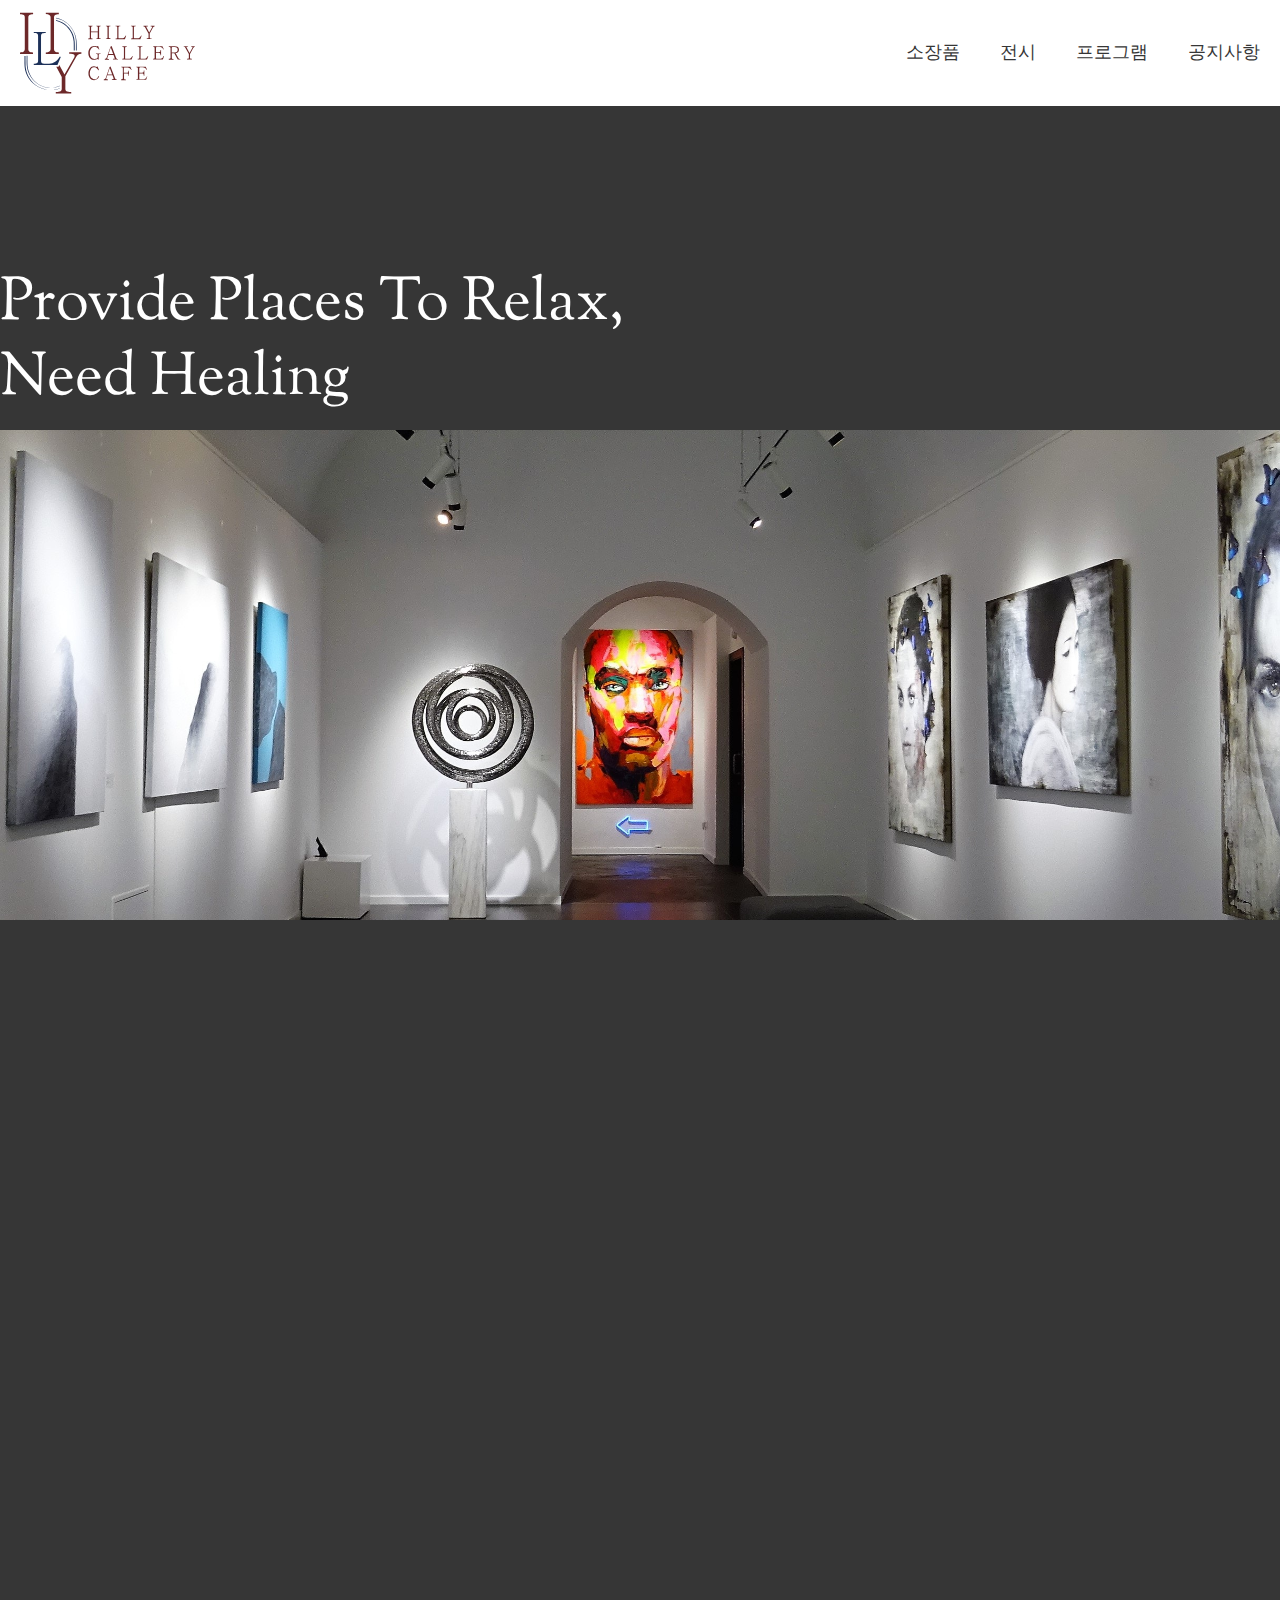
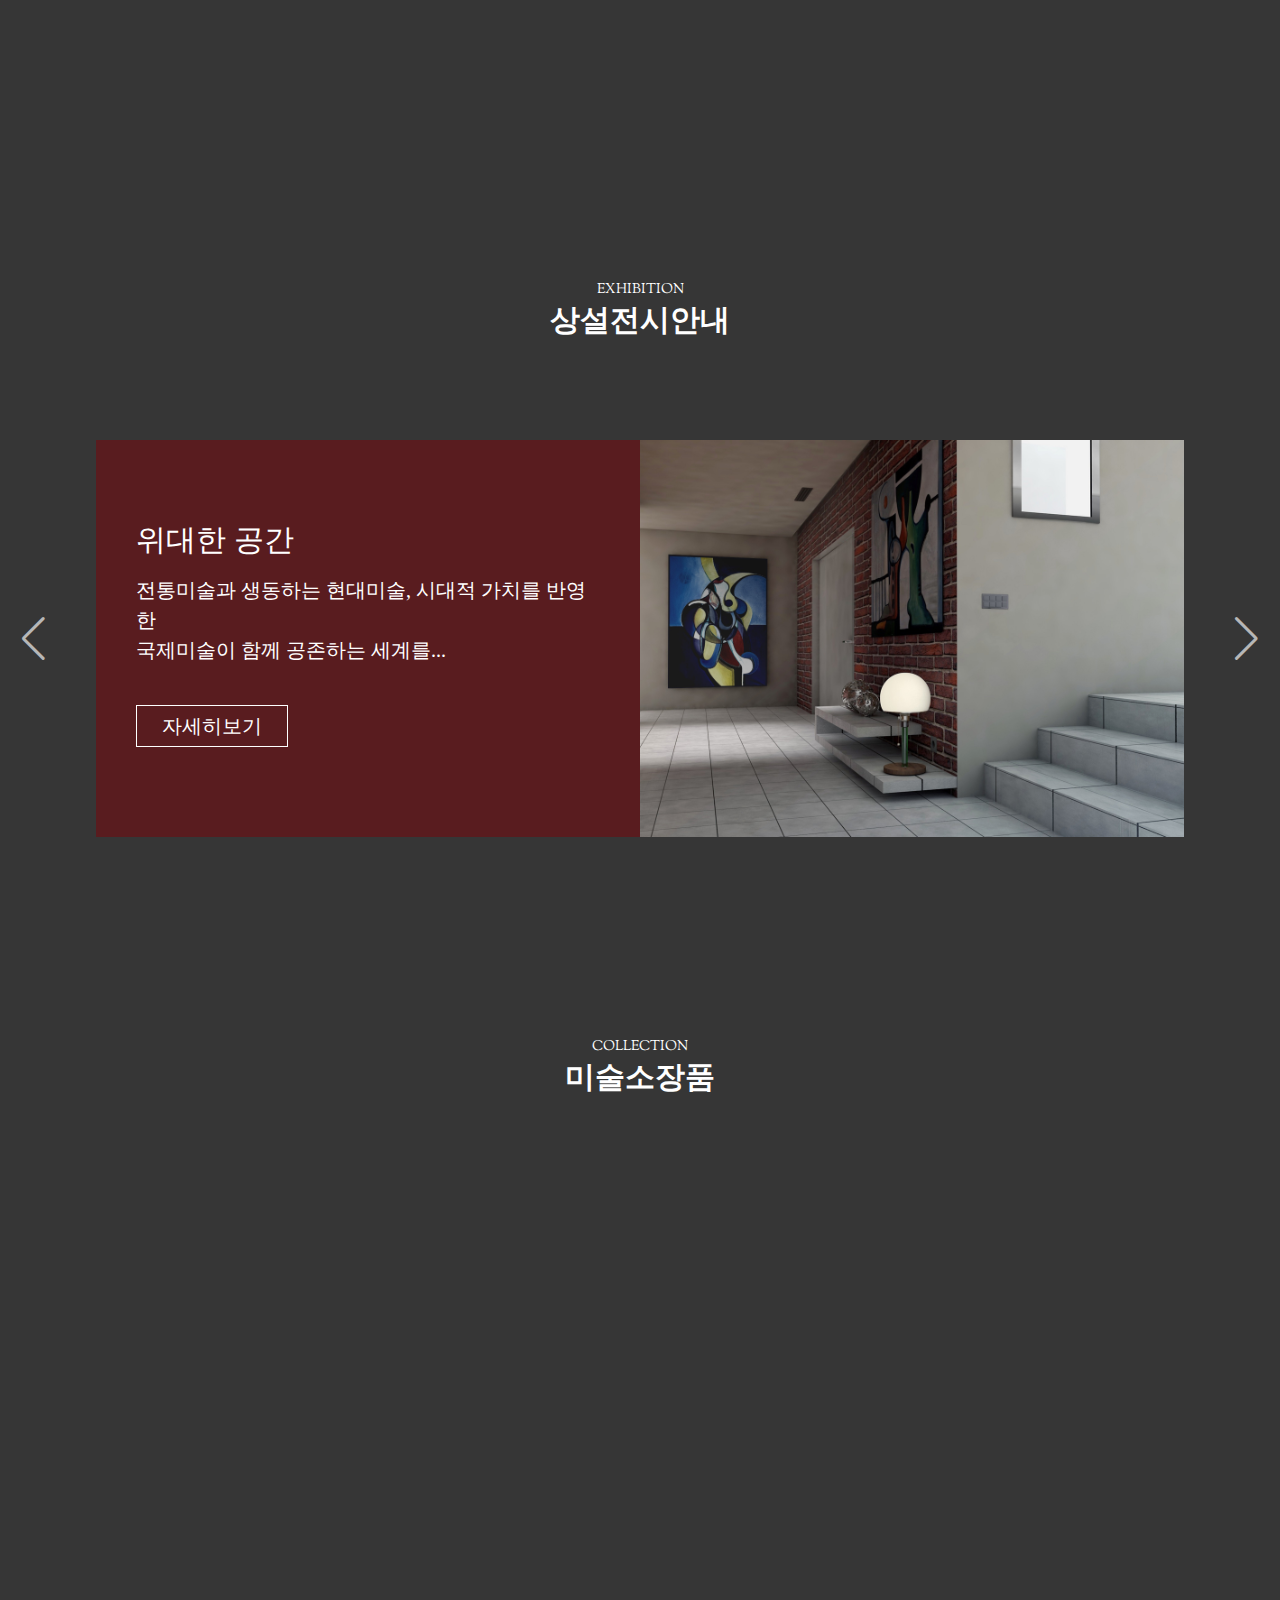
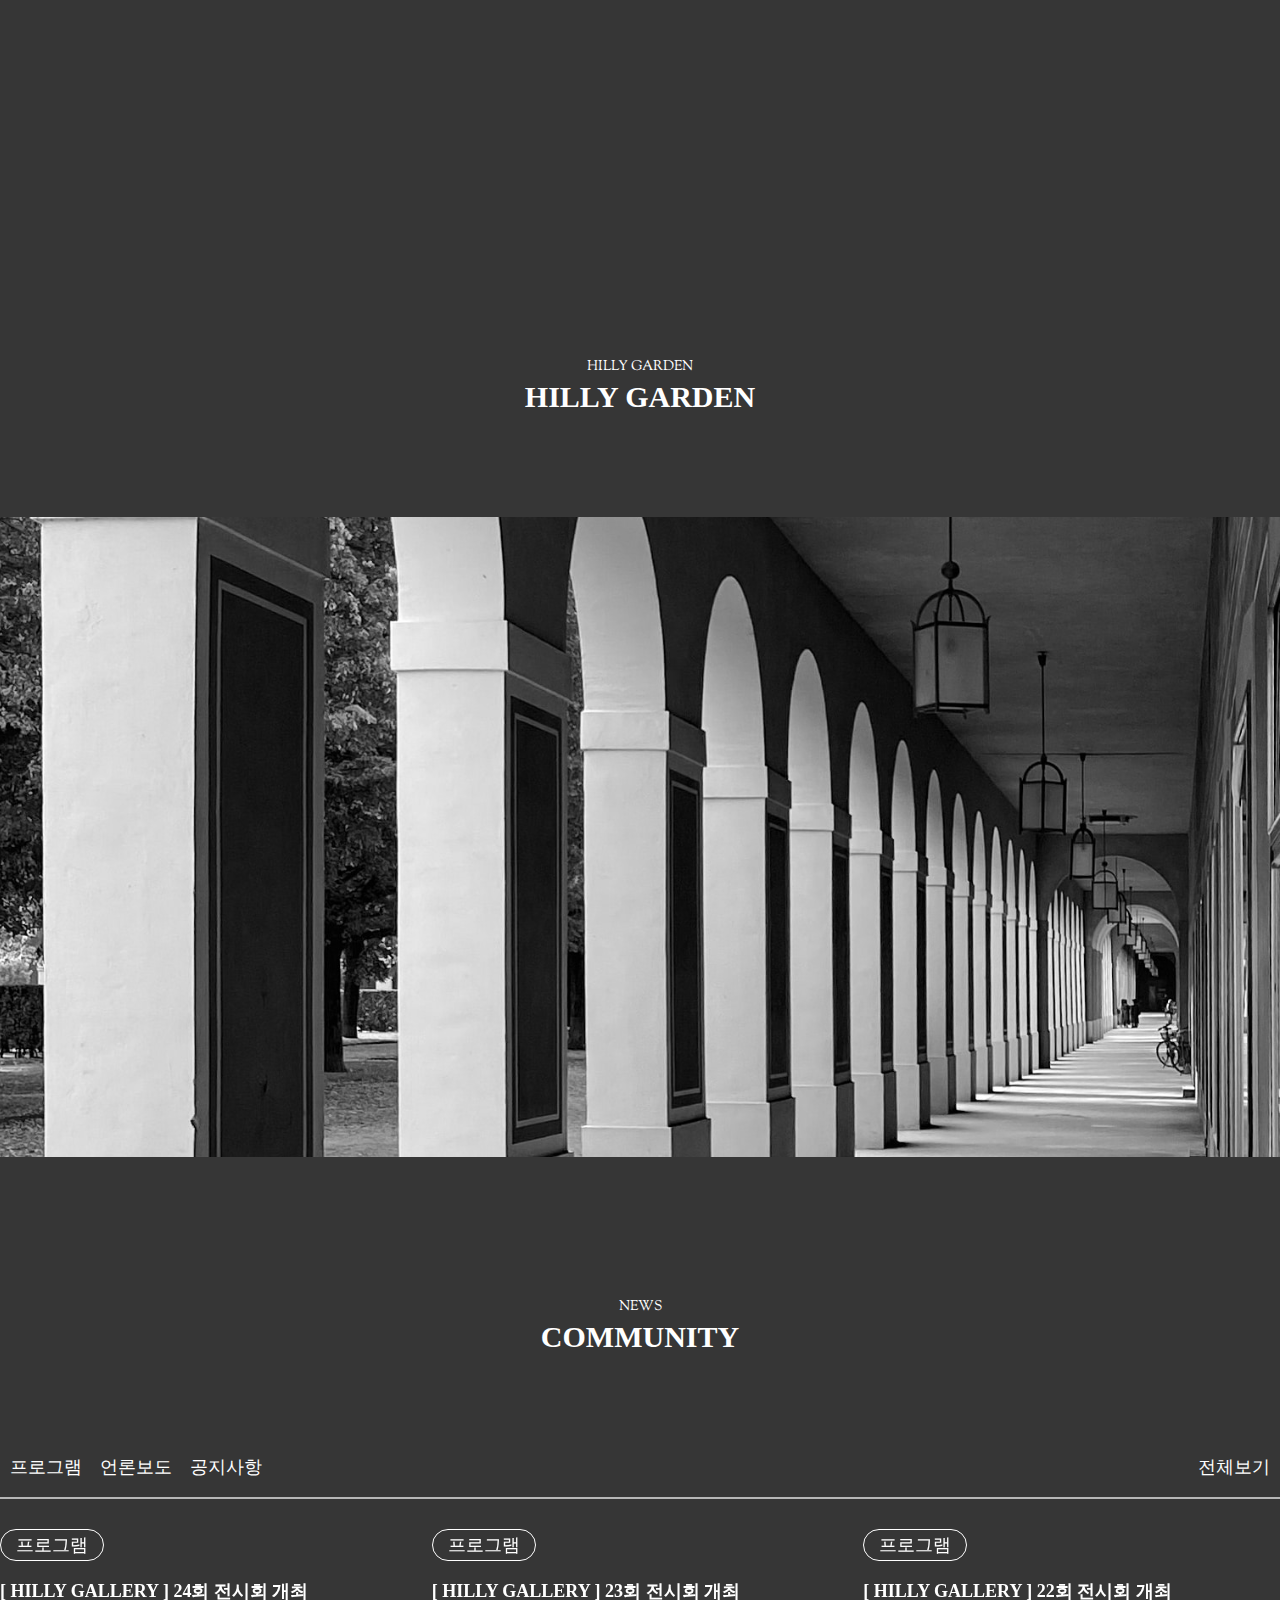
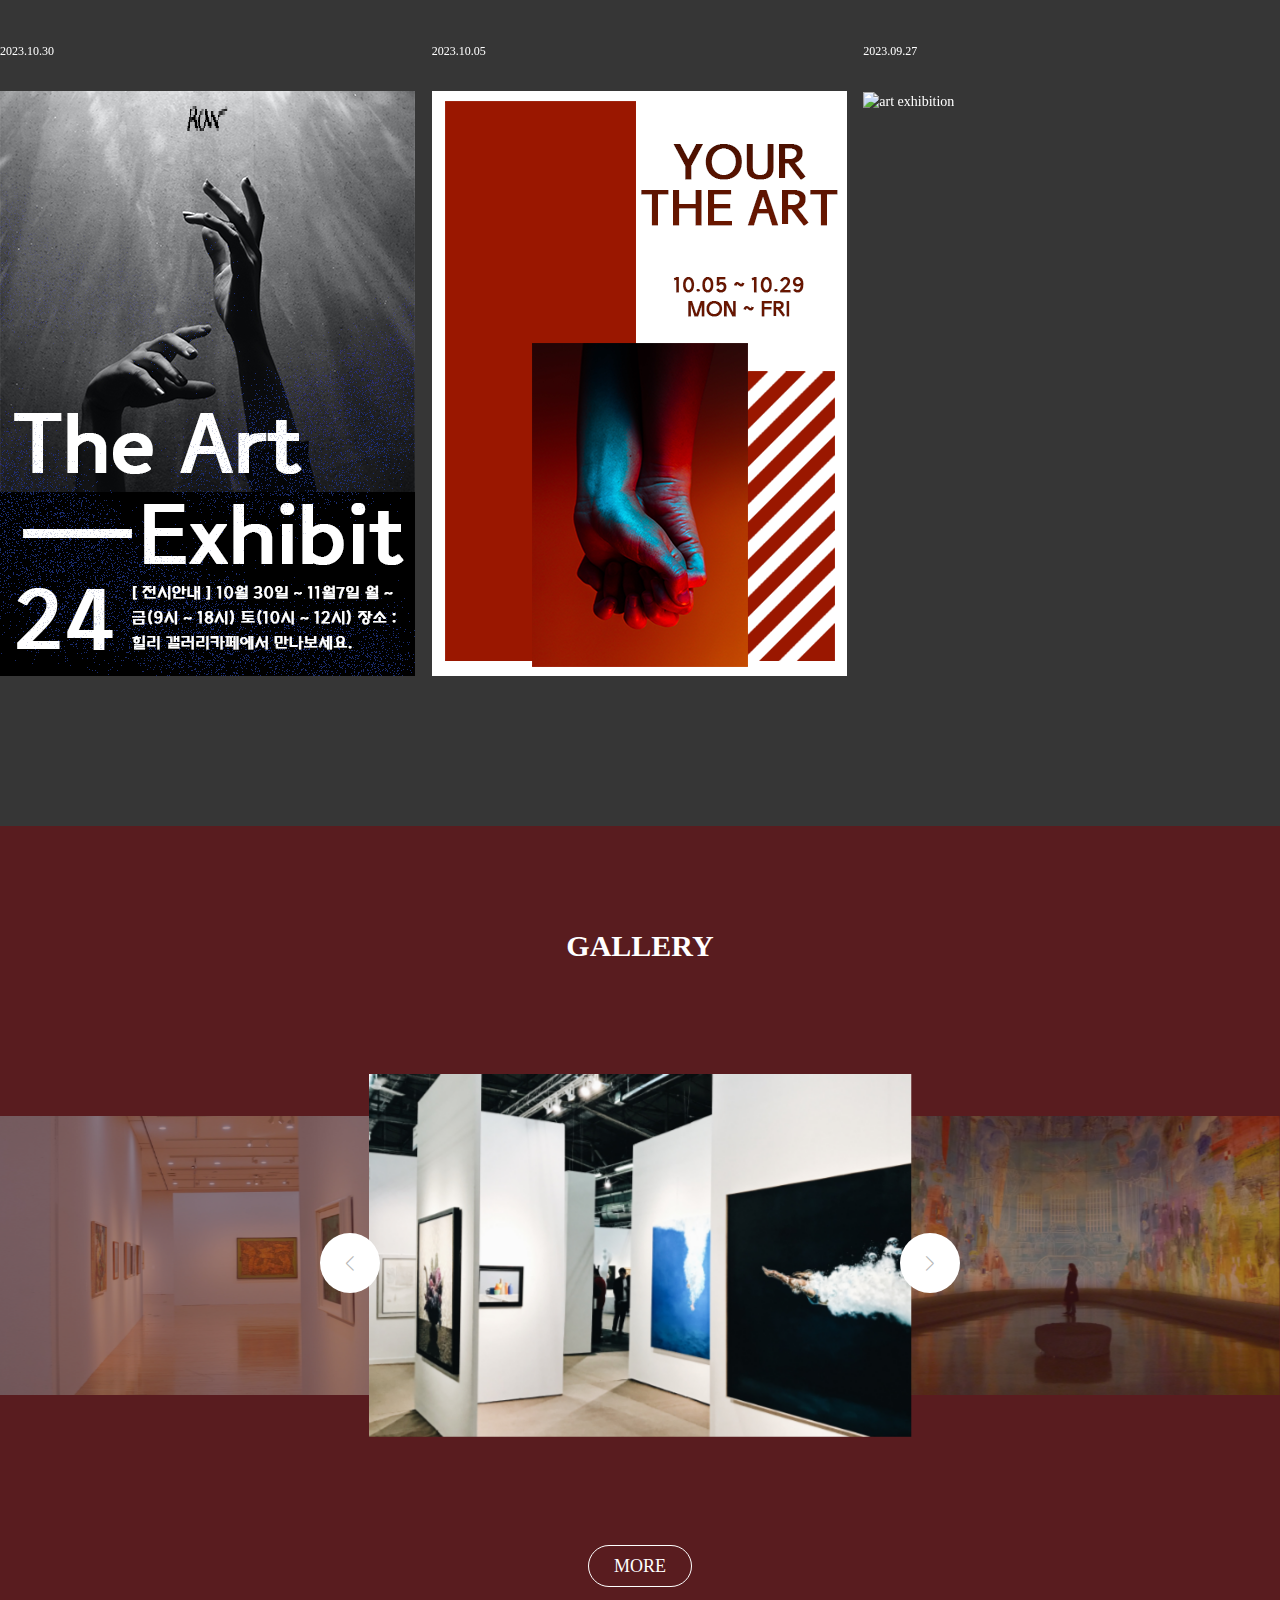
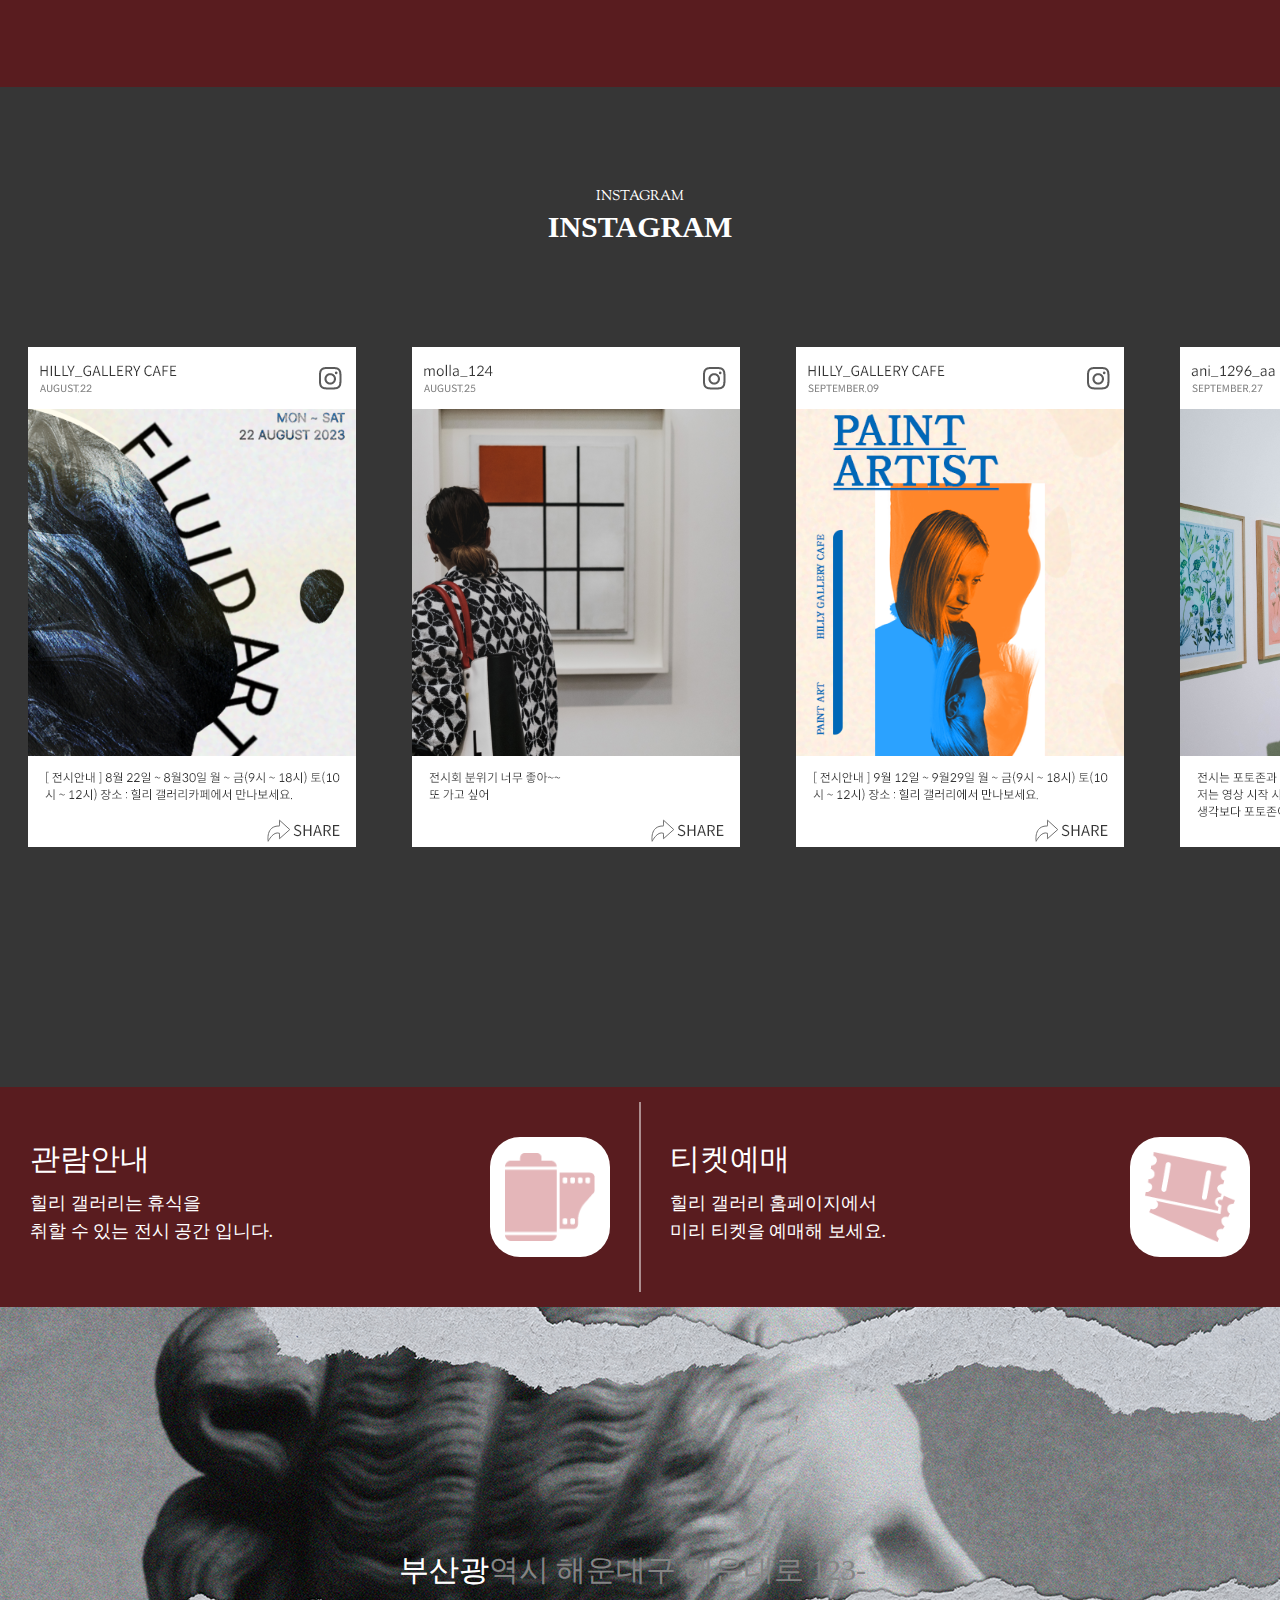
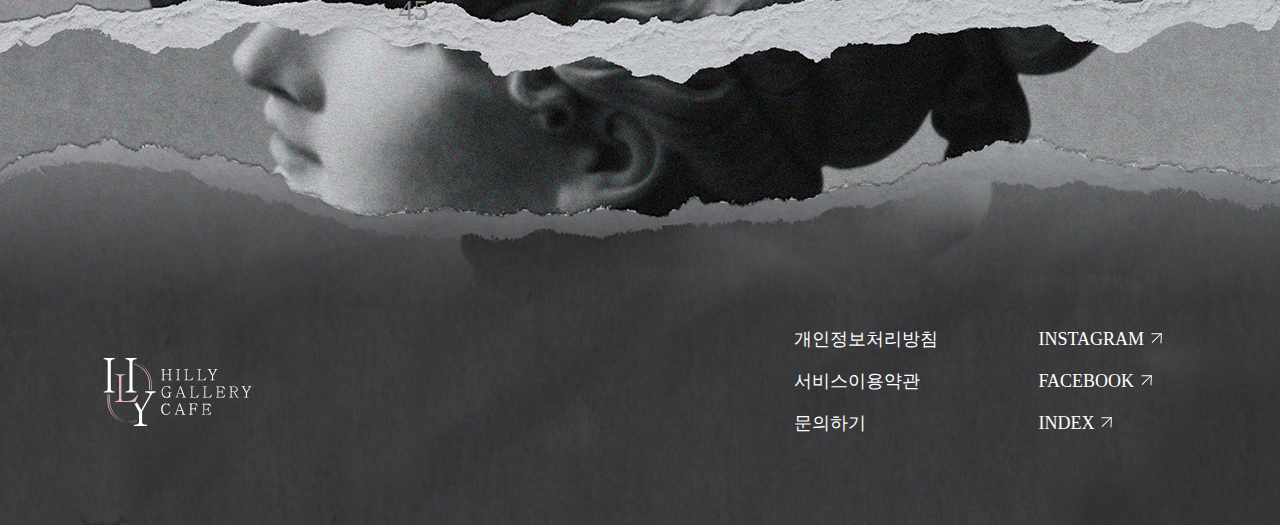
==== sub1.html @ 1ea75ab4 "Add files via upload" ====
<!DOCTYPE html>
<html lang="ko">
<head>
    <meta charset="UTF-8">
    <meta name="viewport" content="width=device-width, initial-scale=1.0">
    <title>HILLY Gallery Cafe</title>
    <!--파비콘-->
    <link rel="shortcut icon" href="./img/icon_logo.png" type="image/x-icon">
    <!--영문폰트-->
    <link rel="preconnect" href="https://fonts.googleapis.com">
    <link rel="preconnect" href="https://fonts.gstatic.com" crossorigin>
    <link href="https://fonts.googleapis.com/css2?family=Sorts+Mill+Goudy&display=swap" rel="stylesheet">
    <!--한글폰트-->
    <link rel="stylesheet" href="./font/stylesheet.css">
    <!--aos-->
    <link href="https://unpkg.com/aos@2.3.1/dist/aos.css" rel="stylesheet">
    <script src="https://unpkg.com/aos@2.3.1/dist/aos.js"></script>
    <!--상설전시 슬라이드-->
    <link rel="stylesheet" href="https://cdn.jsdelivr.net/npm/swiper@10/swiper-bundle.min.css" />
    <!--공지사항-->
    <script src="js/jquery-3.5.1.min.js"></script>
	<script src="./js/qna.js"></script>
    <!--gallery-->
    <script src="https://unpkg.com/swiper/swiper-bundle.min.js"></script>
	<link rel="stylesheet" href="https://unpkg.com/swiper/swiper-bundle.min.css"/>
    <!--타이핑-->
    <script src="https://code.jquery.com/jquery-3.6.0.min.js" integrity="sha256-/xUj+3OJU5yExlq6GSYGSHk7tPXikynS7ogEvDej/m4=" crossorigin="anonymous"></script>
    <!--sub1.css-->
    <link rel="stylesheet" href="./css/sub1.css">
</head>
<body>
    <header>
        <div class="header">
            <h1>
                <a href="./sub1.html">
                    <img src="./img/logo.svg" alt="hilly gallery cafes">
                </a>
            </h1>
            <div class="gnb_menu" id="gnb_menu">
                <span class="burgur" id="burgur">
                      <span class="top-line"></span>
                      <span class="bot-line"></span>
                </span>
           </div><!--gnb_menu-->
            <ul id="gnb" class="gnb">
                <li>
                    <a href="#collection">소장품</a>
                </li>
                <li>
                    <a href="#exhibition">전시</a>
                </li>
                <li>
                    <a href="#tab1">프로그램</a>
                </li>
                <li>
                    <a href="#tab3">공지사항</a>
                </li>
            </ul><!--gnb-->
            <div class="slide" id="slide">
                <ul>
                    <li><a href="#collection">소장품<div class="solid"></div></a></li>
                    <li><a href="#exhibition">전시<div class="solid"></div></a></li>
                    <li><a href="#tab1">프로그램<div class="solid"></div></a></li>
                    <li><a href="#tab3">공지사항<div class="solid"></div></a></li>
                    <li><a href="./index.html">INDEX<div class="solid"></div></a></li>
                </ul>
               </div><!--slide-->
        </div><!--header-->
    </header>
    <div id="main">
        <h1>
            Provide Places To Relax,<br>
            Need Healing
        </h1>
        <div class="img"></div><!--img-->
    </div><!--main-->
    <div id="menu">
        <div class="menu_in" data-aos="fade-up" data-aos-delay="50">
            <div class="menu_"></div>
            <a href="#exhibition">
                <div class="menu_img bg1">
                    <span class="img_text">
                        HILLY전시
                    </span>
                </div><!--menu_img-->
                <div class="menu_text">
                    <p>
                        HILLY EXHIBITION
                    </p>
                    <h3>
                        HILLY전시
                    </h3>
                </div><!--menu_text-->
            </a>
        </div><!--menu_in-->
        <div class="menu_in" data-aos="fade-up" data-aos-delay="100">
            <div class="menu_"></div>
            <a href="#tab1">
                <div class="menu_text">
                    <p>
                        PROGRAM
                    </p>
                    <h3>
                        프로그램
                    </h3>
                </div><!--menu_text-->
                <div class="menu_img bg2">
                    <span class="img_text">
                        프로그램
                    </span>
                </div><!--menu_img-->
            </a>
        </div><!--menu_in-->
        <div class="menu_in" data-aos="fade-up" data-aos-delay="200">
            <div class="menu_"></div>
            <a href="#tab3">
                <div class="menu_img bg3">
                    <span class="img_text">
                        공지사항
                    </span>
                </div><!--menu_img-->
            <div class="menu_text">
                <p>
                    COMMUNITY
                </p>
                <h3>
                    공지사항
                </h3>
            </div><!--menu_text-->
            </a>
        </div><!--menu_in-->
        <div class="menu_in" data-aos="fade-up" data-aos-delay="300">
            <div class="menu_"></div>
            <a href="#collection">
                <div class="menu_text">
                    <p>
                        COLLECTION
                    </p>
                    <h3>
                        미술 소장품
                    </h3>
                </div><!--menu_text-->
                <div class="menu_img bg4">
                    <span class="img_text">
                        미술 소장품
                    </span>
                </div><!--menu_img-->
            </a>
        </div><!--menu_in-->
    </div><!--menu-->
    <div id="exhibition">
        <p class="sub_title">
            EXHIBITION
        </p>
        <h2 class="title">
            상설전시안내
        </h2>
        <div class="swiper_box">
        <div class="swiper exhibition_swiper">
            <div class="swiper-wrapper">
              <div class="swiper-slide swiper">
                <div class="swiper_text">
                    <h3>
                        위대한 공간
                    </h3>
                    <h4>
                        전통미술과 생동하는 현대미술, 시대적 가치를 반영한<br>
                        국제미술이 함께 공존하는 세계를...
                    </h4>
                    <p>
                        <a href="#none">자세히보기</a>
                    </p>
                </div><!--swiper_text-->
                <div class="swiper_img1"></div><!--swiper_img-->
              </div><!-- 1 -->
              <div class="swiper-slide swiper">
                <div class="swiper_text">
                    <h3>
                        영원한 움직임
                    </h3>
                    <h4>
                        어딘가를 향해 나아가는 이들의 움직임은<br>
                        살아있는 한 움직일 수 밖에 없는...
                    </h4>
                    <p>
                        <a href="#none">자세히보기</a>
                    </p>
                </div><!--swiper_text-->
                <div class="swiper_img2"></div><!--swiper_img-->
              </div><!-- 2 -->
              <div class="swiper-slide swiper">
                <div class="swiper_text">
                    <h3>
                        물질의 의식
                    </h3>
                    <h4>
                        영위하는 공간은 저마다의 목적지로 발을 옮기기 전<br>
                        잠시 머무는 곳...
                    </h4>
                    <p>
                        <a href="#none">자세히보기</a>
                    </p>
                </div><!--swiper_text-->
                <div class="swiper_img3"></div><!--swiper_img-->
              </div><!-- 3 -->
            </div>
          </div>
            <div class="swiper-button-next swiper_next"></div>
            <div class="swiper-button-prev swiper_prev"></div>
        </div><!--swiper_box-->
    </div><!--exhibition-->
    <div id="collection">
        <p class="sub_title">
            COLLECTION
        </p>
        <h2 class="title">
            미술소장품
        </h2>
        <div class="collection_in" data-aos="fade-up">
            <a href="#none">
                <div class="collection_text">
                    <p>
                        고미술 소장품
                    </p>
                </div><!--collection_text-->
                <div class="collection_img collbg1"></div><!--collection_img-->
            </a>
        </div><!--collection_in-->
        <div class="collection_in" data-aos="fade-up" data-aos-delay="100">
            <a href="#none">
                <div class="collection_img collbg2"></div><!--collection_img-->
                <div class="collection_text">
                    <p>
                        현대미술 소장품
                    </p>
                </div><!--collection_text-->
            </a>
        </div><!--collection_in-->
        <div class="collection_in" data-aos="fade-up" data-aos-delay="200">
            <a href="#none">
                <div class="collection_text">
                    <p>
                        보존연구
                    </p>
                </div><!--collection_text-->
                <div class="collection_img collbg3"></div><!--collection_img-->
            </a>
        </div><!--collection_in-->
    </div><!--collection-->
    <div id="garden">
        <p class="sub_title">
            HILLY GARDEN
        </p>
        <h2 class="title">
            HILLY GARDEN
        </h2>
        <div class="garden_img"></div><!--garden_img-->
    </div><!--garden-->
    <div id="community">
        <p class="sub_title">
            NEWS
        </p>
        <h2 class="title">
            COMMUNITY
        </h2>
        <div class="community_inner">
            <ul class="lnb">
                <li>
                    <span data="#tab1">
                        프로그램
                    </span>
                </li>
                <li>
                    <span data="#tab2">
                        언론보도
                    </span>
                </li>
                <li>
                    <span data="#tab3">
                        공지사항
                    </span>
                </li>
            </ul><!--lnb-->
            <a href="#none">전체보기</a>
        </div><!--community_inner-->
        <div class="tab_container">
            <div id="tab1" class="tab_content">
                <!--Content-->
                <div class="swiper tab_swiper">
                    <div class="swiper-wrapper">
                        <div class="swiper-slide poster_box">
                        <p>
                            <a href="#none">
                                프로그램
                            </a>
                        </p>
                        <h3>
                            &lbrack; HILLY GALLERY &rbrack; 24회 전시회 개최
                        </h3>
                        <h4>
                            2023.10.30
                        </h4>
                        <img src="./img/poster_1.png" alt="the art_exhibit">
                        </div>
                        <div class="swiper-slide poster_box">
                            <p>
                                <a href="#none">
                                    프로그램
                                </a>
                            </p>
                            <h3>
                                &lbrack; HILLY GALLERY &rbrack; 23회 전시회 개최
                            </h3>
                            <h4>
                                2023.10.05
                            </h4>
                            <img src="./img/poster_2.png" alt="the art_your the art">
                        </div>
                        <div class="swiper-slide poster_box">
                            <p>
                                <a href="#none">
                                    프로그램
                                </a>
                            </p>
                            <h3>
                                &lbrack; HILLY GALLERY &rbrack; 22회 전시회 개최
                            </h3>
                            <h4>
                                2023.09.27
                            </h4>
                            <img src="./img/poster_3.png" alt="art exhibition">
                        </div>
                    </div>
                  </div>
            </div><!--tab1_content-->
            <div id="tab2" class="tab_content">
               <!--Content-->
               <div class="swiper tab_swiper">
                <div class="swiper-wrapper">
                    <div class="swiper-slide poster_box">
                    <p>
                        <a href="#none">
                            언론보도
                        </a>
                    </p>
                    <h3>
                        &lbrack; 언론보도 &rbrack; 하이젠베르크
                    </h3>
                    <h4>
                        2023.10.30
                    </h4>
                    <img src="./img/news2.jpg" alt="news">
                    </div>
                    <div class="swiper-slide poster_box">
                        <p>
                            <a href="#none">
                                언론보도
                            </a>
                        </p>
                        <h3>
                            &lbrack; 언론보도 &rbrack; 캔버스 위 '강운의 구름'
                        </h3>
                        <h4>
                            2023.10.05
                        </h4>
                        <img src="./img/news1.jpg" alt="news">
                    </div>
                    <div class="swiper-slide poster_box">
                        <p>
                            <a href="#none">
                                언론보도
                            </a>
                        </p>
                        <h3>
                            &lbrack; 언론보도 &rbrack; 중견, 원로작가 예술세계
                        </h3>
                        <h4>
                            2023.09.27
                        </h4>
                        <img src="./img/news3.jpg" alt="news">
                    </div>
                </div>
              </div>
            </div><!--tab2_content-->
            <div id="tab3" class="tab_content">
                <!--Content-->
                <div class="notice">
                    <ul>
                        <li>
                            <div class="notice_title">
                                <ul class="title_in">
                                        <li>
                                            05
                                        </li>
                                        <li>
                                            힐리갤러리 > 힐리카페 셔틀버스 운행 확대 안내(10/30~11/07, 주중 매일 운행)
                                        </li>
                                        <li>
                                            2023.10.23
                                        </li>
                                </ul><!--title_in-->
                            </div><!--notice_title-->
                            <div class="text_info">
                                <p>
                                    관람객 여러분들의 성원에 힘입어 10월 30일부터 힐리갤러리와 힐리카페를 순회하는 셔틀버스를 주중(월~금) 매일 운행합니다.
                                </p>
                                <dl>
                                    <dt>
                                        운행기간
                                    </dt>
                                    <dd>
                                        - 10/30 ~ 11/07 기간 중 월 ~ 금요일(주 5회 운행)
                                    </dd>
                                </dl>
                                <dl>
                                    <dt>
                                        출발 시각(일 2회 왕복운행, 출발 15분 전부터 선착순 탑승 가능, 입석 불가)
                                    </dt>
                                    <dd>
                                        - 힐리갤러리 > 힐리카페 : 09:00 / 13:30
                                    </dd>
                                    <dd>
                                        - 힐리카페 > 힐리갤러리 : 12:00 / 17:00
                                    </dd>
                                </dl>
                            </div>
                        </li>
                        <li>
                            <div class="notice_title">
                                <ul class="title_in">
                                        <li>04</li>
                                        <li>제24회 전시회 임시 휴관 안내 (10/05~10/09)</li>
                                        <li>2023.10.01</li>
                                </ul><!--title_in-->
                            </div><!--notice_title-->
                            <div class="text_info">
                                제24회 전시실의 환경 정비를 위해 10월 5일 ~ 10월 9일까지 임시휴관합니다.
                                갤러리 방문 시 참고하여주시기 바랍니다.
                            </div>
                        </li>
                        <li>
                            <div class="notice_title">
                                <ul class="title_in">
                                        <li>03</li>
                                        <li>현장 예약 및 발권 개시 (관람일 기준 9/8부터 시행)</li>
                                        <li>2023.09.01</li>
                                </ul><!--title_in-->
                            </div><!--notice_title-->
                            <div class="text_info">
                                <p>
                                    9월 8일부터 현장발권이 가능합니다.<br>
                                    다만 전시장 내부가 혼잡할 경우 입장 대기시간이 발생하거나 길어질 수 있습니다.
                                </p>
                                <ul>
                                    <li>
                                        <span>시행일 :</span> 관람일 기준, 9월 8일 부터
                                    </li>
                                    <li>
                                        <span>멤버십</span> 회원은 별도의 예약없이 모든 전시 관람이 가능합니다.
                                    </li>
                                </ul>
                            </div>
                        </li>
                        <li>
                            <div class="notice_title">
                                <ul class="title_in">
                                        <li>02</li>
                                        <li>제22회 전시회 현장발권 실시 안내(9/24~10/4)</li>
                                        <li>2023.09.21</li>
                                </ul><!--title_in-->
                            </div><!--notice_title-->
                            <div class="text_info">
                                9월 24일부터 10월4일까지 제22회 전시회에 한해 현장발권이 가능합니다.<br>
                                다만 전시장 내부가 혼잡할 경우 대기시간이 길어질 수 있으니, 희망하는 관람시간이 있으시다면 사전예약 후 방문하시는 것을 추천합니다.<br>
                                주차장이 협소한 관계로 만차 시 주차가 불가하오니 가급적 대중교통을 이용해 주시기 바랍니다.
                            </div>
                        </li>
                        <li>
                            <div class="notice_title">
                                <ul class="title_in">
                                        <li>01</li>
                                        <li>힐리갤러리 > 힐리카페 셔틀버스 운행 안내(09/13~10/12)</li>
                                        <li>2023.09.08</li>
                                </ul><!--title_in-->
                            </div><!--notice_title-->
                            <div class="text_info">
                                <p>9월 13일부터 10월 12일까지 힐리카페 방문 관람객의 편의를 위해 힐리갤러리와 힐리카페를 순회하는 셔틀버스를 운행합니다.</p>
                                <dl>
                                    <dt>
                                        운행기간
                                    </dt>
                                    <dd>
                                        - 9/13 ~ 10/12 기간 중 월 ~ 금요일(주 5회 운행)
                                    </dd>
                                </dl>
                                <dl>
                                    <dt>
                                        출발 시각(일 2회 왕복운행, 출발 15분 전부터 선착순 탑승 가능, 입석 불가)
                                    </dt>
                                    <dd>
                                        - 힐리갤러리 > 힐리카페 : 09:00 / 13:30
                                    </dd>
                                    <dd>
                                        - 힐리카페 > 힐리갤러리 : 12:00 / 17:00
                                    </dd>
                                </dl>
                            </div>
                        </li>
                    </ul>
                </div>
            </div><!--tab3_content-->
        </div>
    </div><!--community-->
    <div id="gallery">
        <h2 class="title">
            GALLERY
        </h2>
        <div class="swiper-wrap">
            <div class="swiper gallery">
                <div class="swiper-wrapper">
                    <div class="swiper-slide"><img src="./img/main_gallery1.png" alt=""></div>
                    <div class="swiper-slide"><img src="./img/main_gallery2.png" alt=""></div>
                    <div class="swiper-slide"><img src="./img/main_gallery3.png" alt=""></div>
                    <div class="swiper-slide"><img src="./img/main_gallery4.png" alt=""></div>
                    <div class="swiper-slide"><img src="./img/main_gallery5.png" alt=""></div>
                    <div class="swiper-slide"><img src="./img/main_gallery6.png" alt=""></div>
                    <div class="swiper-slide"><img src="./img/main_gallery7.png" alt=""></div>
                    <div class="swiper-slide"><img src="./img/main_gallery8.png" alt=""></div>
                    <div class="swiper-slide"><img src="./img/main_gallery9.png" alt=""></div>
                </div>
            </div>
            <div class="swiper-button-prev"></div>
            <div class="swiper-button-next"></div>
        </div><!--swiper-wrap-->
        <a href="#none">MORE</a>
    </div><!--gallery-->
    <div id="insta">
        <p class="sub_title">
            INSTAGRAM
        </p>
        <h2 class="title">
            INSTAGRAM
        </h2>
        <div id="insta_slide">
            <div class="insta_slide_inner">
                <ul>
                    <li class="popup1 img1">
                        <a href="#none">
                            <img src="./img/insta1.png" alt="instagram" class="imgClass1">
                        </a>
                    </li>
                    <li  class="popup2 img2">
                        <a href="#none">
                            <img src="./img/insta2.png" alt="instagram" class="imgClass2">
                        </a>
                    </li>
                    <li  class="popup3 img3">
                        <a href="#none">
                            <img src="./img/insta3.png" alt="instagram" class="imgClass3">
                        </a>
                    </li>
                    <li  class="popup4 img4">
                        <a href="#none">
                            <img src="./img/insta4.png" alt="instagram " class="imgClass4">
                        </a>
                    </li>
                    <li  class="popup5 img5">
                        <a href="#none">
                            <img src="./img/insta5.png" alt="instagram" class="imgClass5">
                        </a>
                    </li>
                </ul>
                <ul>
                    <li class="popup1 img6">
                        <a href="#none">
                            <img src="./img/insta1.png" alt="instagram" class="imgClass6">
                        </a>
                    </li>
                    <li  class="popup2 img7">
                        <a href="#none">
                            <img src="./img/insta2.png" alt="instagram" class="imgClass7">
                        </a>
                    </li>
                    <li  class="popup3 img8">
                        <a href="#none">
                            <img src="./img/insta3.png" alt="instagram" class="imgClass8">
                        </a>
                    </li>
                    <li  class="popup4 img9">
                        <a href="#none">
                            <img src="./img/insta4.png" alt="instagram " class="imgClass9">
                        </a>
                    </li>
                    <li  class="popup5 img10">
                        <a href="#none">
                            <img src="./img/insta5.png" alt="instagram" class="imgClass10">
                        </a>
                    </li>
                </ul>
            </div><!--insta_slide_inner-->
        </div><!--insta_slide-->
    </div><!--insta-->
    <div id="footer">
        <div class="footer_inner">
            <h1>
                <a href="./sub1.html">
                    <img src="./img/footer_logo.svg" alt="HILLY GALLERY CAFE">
                </a>
            </h1>
            <div class="footer_box">
                <ul class="footer_text">
                    <li>
                        <a href="#">개인정보처리방침</a>
                    </li>
                    <li>
                        <a href="#">서비스이용약관</a>
                    </li>
                    <li>
                        <a href="#">문의하기</a>
                    </li>
                </ul><!--footer_text-->
                <ul class="footer_sns">
                    <li>
                        <a href="#">
                            INSTAGRAM <img src="./img/footer_more.png" alt="more">
                        </a>
                    </li>
                    <li>
                        <a href="#">
                            FACEBOOK <img src="./img/footer_more.png" alt="more">
                        </a>
                    </li>
                    <li>
                        <a href="./index.html">
                            INDEX <img src="./img/footer_more.png" alt="more">
                        </a>
                    </li>
                </ul><!--footer_sns-->
            </div><!--footer_box-->
        </div><!--footer_inner-->
        <div class="footer_typing">
            <p class="typing-txt"> 부산광역시 해운대구 해운대로 123-45</p>
		<p class="typing"></p>
        </div><!--footer_typing_-->
        <div class="footer_typing_">
            <p class="typing-txt_"> 부산광역시 해운대구 해운대로 123-45</p>
		<p class="typing_"></p>
        </div><!--footer_typing_-->
        <div id="ticket">
            <div class="ticket_1">
                <a href="#">
                    <div class="inner1">
                        <h3>
                            관람안내
                        </h3>
                        <p>
                            힐리 갤러리는 휴식을<br>
                            취할 수 있는 전시 공간 입니다.
                        </p>
                    </div><!--inner1-->
                    <div class="inner2">
                        <img src="./img/gallery_footer_icon1.png" alt="">
                    </div><!--inner2-->
                </a>
            </div><!--ticket_1-->
            <div class="ticket_2">
                <a href="#">
                    <div class="inner1">
                        <h3>
                            티켓예매
                        </h3>
                        <p>
                            힐리 갤러리 홈페이지에서<br>
                            미리 티켓을 예매해 보세요.
                        </p>
                    </div><!--inner1-->
                    <div class="inner2">
                        <img src="./img/gallery_footer_icon2.png" alt="">
                    </div><!--inner2-->
                </a>
            </div><!--ticket_2-->
            <div class="line"></div><!--line-->
        </div><!--ticket-->
    </div><!--footer-->
    <div id="popup1_" class="insta_popup">
        <div id="popup1">
            <div class="popup_inner">
                <img src="./img/insta1popup.png" alt="insta이미지1">
                <a href="#none" class="close">[ CLOSE ]</a>
            </div><!--popup_inner-->
        </div><!--popup1-->
    </div><!--popup1_-->
    <div id="popup2_" class="insta_popup">
        <div id="popup1">
            <div class="popup_inner">
                <img src="./img/insta2popup.png" alt="insta이미지2">
                <a href="#none" class="close">[ CLOSE ]</a>
            </div><!--popup_inner-->
        </div><!--popup1-->
    </div><!--popup1_-->
    <div id="popup3_" class="insta_popup">
        <div id="popup1">
            <div class="popup_inner">
                <img src="./img/insta3popup.png" alt="insta이미지3">
                <a href="#none" class="close">[ CLOSE ]</a>
            </div><!--popup_inner-->
        </div><!--popup1-->
    </div><!--popup1_-->
    <div id="popup4_" class="insta_popup">
        <div id="popup1">
            <div class="popup_inner">
                <img src="./img/insta4popup.png" alt="insta이미지4">
                <a href="#none" class="close">[ CLOSE ]</a>
            </div><!--popup_inner-->
        </div><!--popup1-->
    </div><!--popup1_-->
    <div id="popup5_" class="insta_popup">
        <div id="popup1">
            <div class="popup_inner">
                <img src="./img/insta5popup.png" alt="insta이미지5">
                <a href="#none" class="close">[ CLOSE ]</a>
            </div><!--popup_inner-->
        </div><!--popup1-->
    </div><!--popup1_-->









    <!--header-->
    <script src="https://ajax.googleapis.com/ajax/libs/jquery/1.11.3/jquery.min.js"></script>
    <script>
        // Hide Header on on scroll down
        var didScroll;
        var lastScrollTop = 0;
        var delta = 5;
        var navbarHeight = $('header').outerHeight();

            $(window).scroll(function(event){
            didScroll = true;
    });

    setInterval(function() {
        if (didScroll) {
            hasScrolled();
            didScroll = false;
        }
    }, 250);

    function hasScrolled() {
        var st = $(this).scrollTop();
    
        // Make sure they scroll more than delta
        if(Math.abs(lastScrollTop - st) <= delta)
        return;
    
        // If they scrolled down and are past the navbar, add class .nav-up.
        // This is necessary so you never see what is "behind" the navbar.
        if (st > lastScrollTop && st > navbarHeight){
            // Scroll Down
            $('header').removeClass('nav-down').addClass('nav-up');
        } else {
            // Scroll Up
            if(st + $(window).height() < $  (document).height()) {
                $('header').removeClass('nav-up').addClass('nav-down');
            }
        }
    
        lastScrollTop = st;
    }
    </script>
    


    <!--햄버거버튼-->
    <script src="https://code.jquery.com/jquery-2.2.4.min.js" integrity="sha256-BbhdlvQf/xTY9gja0Dq3HiwQF8LaCRTXxZKRutelT44=" crossorigin="anonymous"></script>
	<script src="./js/hamburger.js"></script>


    <!--aos-->
    <script>
        AOS.init();
    </script>


    <!--menu-->
    <script>
        $(window).resize(function(){ 
    if ($(window).width() > 600) {  // 다바이스 크기가 640이상
    $(function(){
    $(window).on('scroll',function(){
        if($(window).scrollTop()){
                $('.menu_').addClass('active');
            }else{
                $('.menu_').removeClass('active');
            }
    })
    });

    } else {
    }

    }).resize();
    </script>


    <!--상설전시 슬라이드-->
    <!-- Swiper JS -->
  <script src="https://cdn.jsdelivr.net/npm/swiper@10/swiper-bundle.min.js"></script>

  <!-- 상설전시 -->
  <script>
    var swiper = new Swiper(".exhibition_swiper", {
      spaceBetween: 0,
      centeredSlides: true,
      autoplay: {
        delay: 2500,
        disableOnInteraction: false,
      },
      navigation: {
        nextEl: ".swiper_next",
        prevEl: ".swiper_prev",
      },
      loop:true,
    });
  </script>
    <!--프로그램-->
    <script>
            var swiper = new Swiper(".tab_swiper", {
            slidesPerView: 1,
            spaceBetween: 30,
                    spaceBetween: 0,
                    breakpoints: {
                        849: {
                        slidesPerView: 3,
                        spaceBetween: 15,
                        },//800~1319 사이일때 보여지는 모습
                        1320: {
                        slidesPerView: 3,
                        spaceBetween: 30,
                        },//1320이상일때 보여지는 모습
                    },
        });
    </script>
    <!--gallery-->
    <script>
            
            
        var swiper = new Swiper(".gallery", {
          navigation: {
               nextEl: ".swiper-button-next",
               prevEl: ".swiper-button-prev",
              },//화살표를 작동하게 하는 옵션.
          pagination: {
              el: ".swiper-pagination",
              clickable: true,
              },//도트부분을 작동하게 하는 옵션.
              autoplay: {
                    delay: 2000,
                    /*이미지가 자동으로 넘어가는 시간설정. 1000 = 1초*/
                    disableOnInteraction: false,
                },
                loop: true,
                loopAdditionalSlides : 1,
                slideToClickedSlide : true,
                centeredSlides:true,
                spaceBetween: 30,
                /*가장 작게 설정한 breakpoint크기 이하일때 적용됨*/
                slidesPerView: 2,
                    spaceBetween: 0,
                    breakpoints: {
                        600: {
                        slidesPerView: 3,
                        spaceBetween: 15,
                        },//600~1319 사이일때 보여지는 모습
                        1320: {
                        slidesPerView: 4,
                        spaceBetween: 30,
                        },//1320이상일때 보여지는 모습
                    },
        });//지우면 안되요!
      
      </script>
    



    <!--탭 메뉴-->
    <script src="https://code.jquery.com/jquery-1.12.4.min.js" integrity="sha256-ZosEbRLbNQzLpnKIkEdrPv7lOy9C27hHQ+Xp8a4MxAQ=" crossorigin="anonymous">
    </script>
    <!--탭 제이쿼리-->
	<script type="text/javascript">
		$(document).ready(function() {

			//처음들어갔을때 모습 만들기...
			$(".tab_content").hide(); //tab_content 부분을 모두 숨김.
			$(".lnb>li:first").addClass("active").show(); //첫번째 탭이 active클래스를 붙이고, 보여줌.
			$(".tab_content:first").show(); //tab_contents중 첫번째꺼를 보여줌

			//On Click Event
			$(".lnb>li").click(function() {

				$(".lnb>li").removeClass("active"); //Remove any "active" class
				$(this).addClass("active"); //선택한 탭에만 active클래스 붙임
				$(".tab_content").hide(); //모든 contents들 숨김

				var activeTab = $(this).find("span").attr("data"); //Find the href attribute value to identify the active tab + content
				/*.attr( attributeName ) -> 선택한 요소의 속성의 값을 가져옵니다.
				.find()는 어떤 요소의 하위 요소 중 특정 요소를 찾을 때 사용합니다.*/
				$(activeTab).fadeIn(); //Fade in the active ID content(active되어있는 칸의 id 값을 가진 부분이 나타남)
				return false;
			});
        });
</script>
<script>
    $("#gnb li a").click(function(){
        $("ul.lnb li").removeClass("active");
        $('ul.lnb li[href="'+$(this).attr('href')+'"]').addClass("active");
        $(".tab_content").hide();
        $($(this).attr("href")).fadeIn("slow");
        return false;
    });
</script>

    <!--타이핑-->
    <script>
		var typingBool = false; 
			var typingIdx=0; 
			var typingTxt = $(".typing-txt").text(); // 타이핑될 텍스트를 가져온다 
			typingTxt=typingTxt.split(""); // 한글자씩 자른다. 
			if(typingBool==false){ // 타이핑이 진행되지 않았다면 
			   typingBool=true; 
			   
			   var tyInt = setInterval(typing,200); // 타이핑 스피드 설정 
			 } 
			 
			 function typing(){ 
			   if(typingIdx<typingTxt.length){ // 타이핑될 텍스트 길이만큼 반복 
				 $(".typing").append(typingTxt[typingIdx]); // 한글자씩 이어준다. 
				 typingIdx++; 
			   } else{ 
				 clearInterval(tyInt); //끝나면 반복종료
                 //1초후
				  setTimeout(function(){
					//사용했던 변수 초기화
					typingBool = false; 
				  liIndex=0;
				  typingIdx=-0;
					
					//첫번째 문장으로 셋팅
				  typingTxt = $(".typing-txt").eq(liIndex).text(); 
					   //타이핑 결과 모두 지우기
				  $(".typing").html("")
					
					//반복시작
					tyInt = setInterval(typing,100);
				  }, 1000);
				 
			   } 
			 }		 
	</script>

    <!--popup-->
    <!--라이브러리-->
    <script src="https://code.jquery.com/jquery-3.7.0.min.js" integrity="sha256-2Pmvv0kuTBOenSvLm6bvfBSSHrUJ+3A7x6P5Ebd07/g=" crossorigin="anonymous"></script>
    <script>
        $(function(){
            /*.more_btn a를 클릭하면 .popup이 나타난다.
            .close를 클릭하면 .popup이 사라진다.*/
            $(".insta_slide_inner .popup1").click(function(){
                $("#popup1_").show();
            });
            $(".close").click(function(){
                $("#popup1_").hide();
            });
            $(".insta_slide_inner .popup2").click(function(){
                $("#popup2_").show();
            });
            $(".close").click(function(){
                $("#popup2_").hide();
            });
            $(".insta_slide_inner .popup3").click(function(){
                $("#popup3_").show();
            });
            $(".close").click(function(){
                $("#popup3_").hide();
            });
            $(".insta_slide_inner .popup4").click(function(){
                $("#popup4_").show();
            });
            $(".close").click(function(){
                $("#popup4_").hide();
            });
            $(".insta_slide_inner .popup5").click(function(){
                $("#popup5_").show();
            });
            $(".close").click(function(){
                $("#popup5_").hide();
            });
        });
    </script>

    <!--healing 이미지변경-->
<script src="https://code.jquery.com/jquery-1.12.4.min.js" integrity="sha256-ZosEbRLbNQzLpnKIkEdrPv7lOy9C27hHQ+Xp8a4MxAQ=" crossorigin="anonymous"></script><!--제이쿼리 cdn-->
<script src="./js/insta.js"></script>
</body>
</html>
---- font/stylesheet.css ----
@font-face {
    font-family: 'Spoqa Han Sans Neo';
    src: url('SpoqaHanSansNeo-Bold.eot');
    src: url('SpoqaHanSansNeo-Bold.eot?#iefix') format('embedded-opentype'),
        url('SpoqaHanSansNeo-Bold.woff') format('woff');
    font-weight: 700;
    font-style: normal;
    font-display: swap;
}

@font-face {
    font-family: 'Spoqa Han Sans Neo';
    src: url('SpoqaHanSansNeo-Light.eot');
    src: url('SpoqaHanSansNeo-Light.eot?#iefix') format('embedded-opentype'),
        url('SpoqaHanSansNeo-Light.woff') format('woff');
    font-weight: 300;
    font-style: normal;
    font-display: swap;
}

@font-face {
    font-family: 'Spoqa Han Sans Neo';
    src: url('SpoqaHanSansNeo-Medium.eot');
    src: url('SpoqaHanSansNeo-Medium.eot?#iefix') format('embedded-opentype'),
        url('SpoqaHanSansNeo-Medium.woff') format('woff');
    font-weight: 500;
    font-style: normal;
    font-display: swap;
}

@font-face {
    font-family: 'Spoqa Han Sans Neo';
    src: url('SpoqaHanSansNeo-Regular.eot');
    src: url('SpoqaHanSansNeo-Regular.eot?#iefix') format('embedded-opentype'),
        url('SpoqaHanSansNeo-Regular.woff') format('woff');
    font-weight: 400;
    font-style: normal;
    font-display: swap;
}

@font-face {
    font-family: 'Spoqa Han Sans Neo';
    src: url('SpoqaHanSansNeo-Thin.eot');
    src: url('SpoqaHanSansNeo-Thin.eot?#iefix') format('embedded-opentype'),
        url('SpoqaHanSansNeo-Thin.woff') format('woff');
    font-weight: 100;
    font-style: normal;
    font-display: swap;
}
---- css/sub1.css ----
@charset "utf-8";
*{margin: 0; padding: 0;}
img, video, iframe{
    vertical-align: middle;
}
ol, ul{
    list-style: none;
}
a{
    text-decoration: none;
    color: #fff;
}
img, video{
    max-width: 100%;
}
/*font-family: 'Sorts Mill Goudy', serif;
font-family: 'Spoqa Han Sans Neo';*/
body{
    font-family: 'Spoqa Han Sans Neo';
    font-weight: 400;
    font-size: 14px;
    line-height: 20px;
    color: #fff;
    background-color: #363636;
}


/*header*/


header{
    background-color: #fff;
    width: 100%;
    position: fixed;
    top: 0;
    left: 0;
    z-index: 99;
    transition: top 0.3s ease-in-out;
}
.header{
    margin: 0 auto;
    width: 1320px;
    display: flex;
    justify-content: space-between;
    align-items: center;
    padding: 12px 0;
}
.header>h1{
    padding-left: 20px;
    width: 175px;
}
.gnb_menu{
    display: none;
}
#gnb{
    display: flex;
}
#gnb>li{
    padding: 0 20px;
}
#gnb>li>a{
    color: #363636;
    font-size: 20px;
}
.slide{
    display: none;
}
.nav-up {
    top: -108px;
}


/*main*/


#main{
    width: 100%;
}
#main>h1{
    width: 1320px;
    margin: 0 auto;
    font-family: 'Sorts Mill Goudy', serif;
    font-size: 60px;
    line-height: 75px;
    font-weight: normal;
    padding-top: 267px;
    padding-bottom: 23px;
}
#main>.img{
    background: url(../img/main_img.png) no-repeat center center;
    width: 100%;
    height: 490px;
}


/*menu*/


#menu{
    width: 100%;
    padding: 100px 0;
}
.menu_in{
    width: 85%;
    margin: 0 auto;
    position: relative;
    min-height: 150px;
    overflow: hidden;
    margin-bottom: 40px;
}
@keyframes move {
    0% {
        transform: translateX(0);
    }

    100% {
        transform: translateX(110%);
        /*slide_inner의 ul길이와 동일하게 - 설정합니다!*/
    }
}
@keyframes move1 {
    0% {
        transform: translateX(0);
    }

    100% {
        transform: translateX(-110%);
        /*slide_inner의 ul길이와 동일하게 - 설정합니다!*/
    }
}
.menu_{
    position: absolute;
    top: 0;
    left: 0;
    z-index: 10;
    width: 100%;
    height: 150px;
    background-color: lightgray;
}
.menu_.active{
    animation: move 2s 0.5s linear forwards;
}
.menu_in:nth-child(2) .menu_.active, .menu_in:nth-child(4) .menu_.active{
    animation: move1 2s 0.5s linear forwards;
}
.menu_in>a{
    display: block;
    width: 100%;
    display: flex;
    align-items: flex-end;
    flex-wrap: wrap;
}
.menu_in .menu_img{
    width: 75%;
    height: 150px;
    box-sizing: border-box;
    transition: all 1s;
    background-size: 100%;
}
.menu_in:nth-child(1) .menu_img, .menu_in:nth-child(3) .menu_img{
    position: absolute;
    top: 0;
    left: 0;
    z-index: 9;
}
.menu_in:nth-child(2) .menu_img, .menu_in:nth-child(4) .menu_img{
    position: absolute;
    top: 0;
    right: 0;
    z-index: 9;
}
.menu_img .img_text{
    position: absolute;
    top: 50%;
    left: 50%;
    transform: translate(-50%, -50%);
    line-height: 100%;
    font-size: 50px;
    font-weight: 700;
    opacity: 0;
    transition: all 0.2s;
    text-shadow: 0px 0px 8px rgba(0,0,0,0.6);
}
.menu_in .menu_text{
    width: 22%;
    padding-left: 20px;
    transition: all 1.5s;
}
.menu_in .menu_text p{
    font-family: 'Sorts Mill Goudy', serif;
    font-size: 20px;
}
.menu_in .menu_text h3{
    line-height: 100%;
    font-size: 50px;
    font-weight: 700;
}
.menu_in:nth-child(1) .menu_text, .menu_in:nth-child(3) .menu_text{
    position: absolute;
    bottom: 20px;
    right: 20px;
}
.menu_in:nth-child(2) .menu_text, .menu_in:nth-child(4) .menu_text{
    position: absolute;
    bottom: 20px;
    left: 20px;
    text-align: right;
    padding-right: 20px;
    padding-left: 0;
}
.bg1{
    background: url(../img/menu1.png) no-repeat center center;
}
.bg2{
    background: url(../img/menu2.png) no-repeat center center;
}
.bg3{
    background: url(../img/menu3.png) no-repeat center center;
}
.bg4{
    background: url(../img/menu4.png) no-repeat center center;
}


/*exhibition*/


#exhibition{
    width: 100%;
    margin: 0 auto;

}
.sub_title{
    font-size: 14px;
    font-family: 'Sorts Mill Goudy', serif;
    text-align: center;
}
.title{
    font-size: 30px;
    line-height: 40px;
    font-weight: 700;
    text-align: center;
    padding-bottom: 100px;
}
.exhibition_swiper{
    width: 95%;
    margin-bottom: 100px;
}
#exhibition .swiper{
    display: flex;
    flex-wrap: wrap;
    background-color: #591C1F;
    min-height: 397px;
}
.swiper .swiper_text{
    width: 50%;
    box-sizing: border-box;
    padding: 0 40px;
    display: flex;
    justify-content: center;
    flex-direction: column;
}
.swiper .swiper_text h3{
    font-size: 30px;
    font-weight: 500;
    padding-bottom: 40px;
}
.swiper .swiper_text h4{
    font-size: 20px;
    line-height: 30px;
    font-weight: normal;
    padding-bottom: 60px;
}
.swiper .swiper_text p{
    font-size: 20px;
}
.swiper .swiper_text p a{
    display: inline-block;
    border: 1px solid #fff;
    padding: 20px 40px;
}
.swiper .swiper_img1{
    width: 50%;
    background: url(../img/exhibition1.png) no-repeat center center;
    background-size: cover;
}
.swiper .swiper_img2{
    width: 50%;
    background: url(../img/exhibition2.png) no-repeat center center;
    background-size: cover;
}
.swiper .swiper_img3{
    width: 50%;
    background: url(../img/exhibition3.png) no-repeat center center;
    background-size: cover;
}
.swiper_box{
    position: relative;
    width:85%;
    margin: 0 auto;
}
.swiper_next, .swiper_prev{
    color: #B7B7B7;
}
.swiper_next{
    position: absolute;
    top: 50%;
    right: -70px;
    transform: translateY(-50%);
    margin: 0;
}
.swiper_prev{
    position: absolute;
    top: 50%;
    left: -70px;
    transform: translateY(-50%);
    margin: 0;
}


/*collection*/


#collection{
    width: 100%;
    padding: 100px 0;
}
.collection_in{
    width: 75%;
    margin: 0 auto;
    min-height: 200px;
    margin-bottom: 40px;
}
.collection_in>a{
    display: block;
    width: 100%;
    display: flex;
    align-items: flex-start;
}
.collection_in .collection_img{
    width: 80%;
    height: 200px;
    box-sizing: border-box;
    transition: all 1s;
    background-size: 100%;
}
.collection_in .collection_text{
    width: 18%;
    padding: 20px;
    font-size: 25px;
    font-weight: 500;
}
.collbg1{
    background: url(../img/art1.png) no-repeat center center;
}
.collbg2{
    background: url(../img/art2.png) no-repeat center center;
}
.collbg3{
    background: url(../img/art3.png) no-repeat center center;
}


/*garden*/


#garden{
    width: 100%;
    margin: 0 auto;
    text-align: center;
    overflow: hidden;
}
.garden_img{
    width: 100%;
    background: url(../img/garden.png) no-repeat right 100%;
    height: 640px;
    margin-bottom: 140px;
}


/*community*/


#community{
    width: 1320px;
    margin: 0 auto;
    padding-bottom: 150px;
}
.community_inner{
    box-sizing: border-box;
    display: flex;
    font-size: 18px;
    padding: 0 10px 20px;
    border-bottom: 2px solid #B7B7B7;
}
.community_inner>a{
    margin-left: auto;
}
.lnb{
    display: flex;
}
.lnb li{
    width: 90px;
    position: relative;
}
.lnb li span{
    cursor: pointer;
}
.tab_swiper{
    padding-top: 30px;
}
.tab_swiper .poster_box p>a{
    font-size: 18px;
    display: inline-block;
    border-radius: 30px;
    padding: 5px 15px;
    border: 1px solid #fff;
    transition: all 0.5s;
}
.poster_box:hover p>a{
    background-color: #fff;
    color: #363636;
    transition: all 0.5s;
}
.tab_swiper .poster_box h3{
    padding-top: 20px;
    font-size: 18px;
}
.tab_swiper .poster_box h4{
    padding: 40px 0 30px;
    font-size: 12px;
    font-weight: normal;
}
.notice{
    width:1320px;
	margin:0 auto;
	background:rgba(255,255,255,0.1);
	margin-top:30px;
}
.notice_title{
    width: 100%;
    overflow:hidden;
    box-sizing: border-box;
	padding:20px;
}
.title_in{
    display: flex;
    font-size: 18px;
    font-weight: 500;
}
.title_in li:nth-child(1){
    padding-right: 100px;
}
.title_in li:nth-child(3){
    margin-left: auto;
}
.text_info{
    padding:50px;
	background:rgba(255,255,255,0.25)url(../img/notice.png) no-repeat center center;
    background-size: 100%;
	display:none;
    font-size: 16px;
    line-height: 26px;
}
.text_info p{
    padding-bottom: 30px;
}
.text_info dl{
    padding-bottom: 30px;
}
.text_info ul li{
    padding-bottom: 20px;
}
.text_info dl dt{
    padding-bottom: 10px;
    font-weight: 500;
    font-size: 18px;
}
.text_info ul li span{
    font-weight: 500;
    font-size: 18px;
}
.text_info dl:last-child, .text_info ul li:last-child{
    padding: 0;
}


/*gallery*/


#gallery{
    width: 100%;
    margin: 0 auto;
    background-color: #591C1F;
    padding-top: 100px;
    text-align: center;
}
#gallery>h2{
    padding: 0;
}
#gallery .swiper-wrap{
    position: relative;
}
/*높이가 다른 슬라이드들을 세로 가운데가 맞게 해줌*/
.gallery .swiper-wrapper {
    align-items: center;
    padding: 180px 0;
}

/*지금 현재 가운데 보이고 있는 슬라이드는 .swiper-slide-active 라는 클래스를 가지는데 이를 이용해 스타일을 꾸며줌. */
.gallery .swiper-slide {
    transform: scale(1);
    max-height: 100%;
    opacity: 0.3;
    flex-shrink: 0;
}
.gallery .swiper-slide-prev,
.gallery .swiper-slide-next {
    transform: scale(1);
    max-height: 100%;
    opacity: 0.5;
    z-index: 5;
}
.gallery .swiper-slide-active {
    opacity: 1;
    transform: scale(1.3);
    max-height: 100%;
    transition: all 0.3s;
    z-index: 10;
}
#gallery .swiper-wrap .swiper-button-next,
#gallery .swiper-wrap .swiper-button-prev {
    width: 60px;
    height: 60px;
    border-radius: 50%;
    color: #B7B7B7;
    background-color: #fff;
    opacity: 1;
}
#gallery .swiper-wrap .swiper-button-next::after,
#gallery .swiper-wrap .swiper-button-prev::after{
    font-size: 15px;
}
#gallery .swiper-wrap .swiper-button-prev,
#gallery .swiper-wrap .swiper-rtl .swiper-button-next {
    /* prev 화살표 위치를 조정합니다. */
    z-index: 999;
    left: 32%;
    right: auto;
}
#gallery .swiper-wrap .swiper-button-next,
#gallery .swiper-wrap .swiper-rtl .swiper-button-prev {
    /* next 화살표 위치를 조정합니다. */
    z-index: 999;
    left: auto;
    right: 32%;
}
#gallery>a{
    display: inline-block;
    border: 1px solid #fff;
    font-size: 18px;
    padding: 10px 25px;
    border-radius: 30px;
    margin-bottom: 100px;
    transition: all 0.5s;
}
#gallery>a:hover{
    background-color: #fff;
    color: #363636;
    transition: all 0.5s;
    font-weight: 700;
}


/*insta*/


#insta{
    width: 100%;
    padding: 100px 0 300px;
}
#insta_slide{
    width: 100%;
    overflow: hidden;
    position: relative;
    padding-bottom: 50px;
}
@keyframes rotate {
    0% {
        margin-left: 0;
    }

    100% {
        margin-left: -1920px;
        /*slide_inner의 ul길이와 동일하게 - 설정합니다!*/
    }
}
.insta_slide_inner {
    width: 3840px;
    /*ul길이의 두배!*/
    display: flex;
    animation: rotate 25s linear infinite;
}
.insta_slide_inner:hover {
    animation-play-state: paused;
}
.insta_slide_inner ul {
    display: flex;
    width: 1920px;
    /*li크기를 전부합한것보다 더 여유있게.*/
    justify-content: space-around;
}


/*footer*/


#footer{
    width: 100%;
    margin: 0 auto;
    background: url(../img/footer_background.png) no-repeat center bottom;
    height: 928px;
    position: relative;
}
.footer_inner{
    width: 1320px;
    margin: 0 auto;
    display: flex;
    justify-content: space-between;
    align-items: center;
    position: absolute;
    bottom: 70px;
    left: 50%;
    transform: translateX(-50%);
}
.footer_inner .footer_box{
    display: flex;
}
.footer_inner h1{
    width: 165px;
}
.footer_inner .footer_box ul{
    padding-left: 100px;
}
.footer_inner .footer_box ul li{
    padding-bottom: 20px;
}
.footer_inner .footer_box ul li a{
    font-size: 18px;
    font-weight: 500;
}
.footer_inner .footer_box .footer_sns li a{
    position: relative;
    padding-right: 20px;
}
.footer_inner .footer_box .footer_sns li img{
    position: absolute;
    top: -1px;
    right: -3px;
}
.footer_typing, .footer_typing_{
    font-size: 30px;
    font-weight: 500;
    width: 483px;
    position: absolute;
    top: 38%;
    left: 50%;
    transform: translateX(-50%);
    line-height: 40px;
}
.footer_typing{
    z-index: 10;
}
.footer_typing_{
    color: #848484;
}
p.typing-txt{
    display: none;
}
/*커서가 깜빡거리는 효과부분 시작*/
.typing {  
	/*position: absolute;*/ 
	display: inline-block;
}
#ticket{
    width: 1320px;
    margin: 0 auto;
    background-color: #591C1F;
    display: flex;
    position: absolute;
    top: 0;
    left: 50%;
    transform: translate(-50%, -50%);
}
.ticket_1, .ticket_2{
    width: 50%;
}
.ticket_1 a, .ticket_2 a{
    display: block;
    display: flex;
    justify-content: space-between;
    box-sizing: border-box;
    padding: 50px 30px;
    align-items: center;
    transition: all 0.5s;
}
.ticket_1 a:hover{
    background-color: #9b464b;
    transition: all 0.5s;
}
.ticket_2 a:hover{
    background-color: #9b464b;
    transition: all 0.5s;
}
#ticket h3{
    font-size: 30px;
    font-weight: 500;
    padding-bottom: 20px;
}
#ticket p{
    font-size: 18px;
    line-height: 28px;
}
.inner1{
    padding-left: 30px;
}
.inner2{
    background-color: #fff;
    border-radius: 30px;
    width: 130px;
    height: 130px;
    display: flex;
    justify-content: center;
    align-items: center;
}
#ticket .line{
    position: absolute;
    top: 50%;
    left: 50%;
    transform: translate(-50%, -50%);
    width: 1px;
    height: 190px;
    background-color: #fff;
}


/*popup*/


.insta_popup{
    display: none;
}
#popup1{
    background-color: rgba(0,0,0,0.5);
    width: 100%;
    margin: 0 auto;
    height: 100%;
    align-items: center;
    display: flex;
    justify-content: center;
    flex-direction: column;
    position: fixed;
    top: 0;
    left: 0;
    z-index: 999999;
}
.popup_inner{
    box-sizing: border-box;
    background-color: #363636;
    width: 500px;
    margin: auto;
    text-align: right;
}
.popup_inner .close{
    display: inline-block;
    padding: 2px 10px;
}



@media (hover: hover) and (pointer: fine) {
	.menu_in a:hover .menu_img{
        width: 100%;
        height: 180px;
        transition: all 0.5s;
        background-size: 120%;
    }
    .menu_in a:hover .img_text{
        opacity: 1;
        transition: all 0.5s;
    }



/*태블릿부분*/
@media (min-width:600px) and (max-width:1319px){


    /*header*/


    .header{
        width: 100%;
    }
    #gnb>li>a{
        font-size: 18px;
    }
    

    /*main*/

    
    #main>h1{
        width: 100%;
        padding-bottom: 13px;
    }


    /*menu*/


    .menu_in{
        width: 95%;
    }
    .menu_in>a{
        margin-bottom: 20px;
    }
    .menu_in .menu_img{
        min-height: 100px;
        background-size: cover;
        width: 70%;
    }
    .menu_img .img_text{
        font-size: 30px;
    }
    .menu_in .menu_text{
        margin-bottom: 30px;
        width: 27%;
    }
    .menu_in .menu_text p{
        font-size: 16px;
    }
    .menu_in .menu_text h3{
        font-size: 30px;
    }
    .menu_in:nth-child(1) .menu_text, .menu_in:nth-child(3) .menu_text{
        bottom: -20px;
        right: 0;
    }
    .menu_in:nth-child(2) .menu_text, .menu_in:nth-child(4) .menu_text{
        bottom: -20px;
        left: 0;
    }
    .menu_in a:hover .menu_img{
        width: 100%;
        height: 180px;
        transition: all 0.5s;
        background-size: 120%;
        background-size: cover;
    }


    /*exhibition*/


    .exhibition_swiper{
        width: 85%;
        min-height: 250px;
    }
    .swiper .swiper_text{
        width: 50%;
        box-sizing: border-box;
    }
    .swiper .swiper_text h3{
        padding-bottom: 25px;
    }
    .swiper .swiper_text h4{
        padding-bottom: 40px;
    }
    .swiper .swiper_text p a{
        display: inline-block;
        border: 1px solid #fff;
        padding: 10px 25px;
    }
    .swiper .swiper_img1, .swiper .swiper_img2, .swiper .swiper_img3{
        background-size: cover;
        min-height: 250px;
    }
    .swiper_box{
        width: 100%;
    }
    .swiper_next{
        position: absolute;
        top: 50%;
        right: 20px;
        transform: translateY(-50%);
    }
    .swiper_prev{
        position: absolute;
        top: 50%;
        left: 20px;
        transform: translateY(-50%);
    }


    /*collection*/


    .collection_in{
        width: 85%;
        margin-bottom: 20px;
    }
    .collection_in .collection_img{
        min-height: 150px;
        background-size: cover;
    }
    .collection_in .collection_text{
        font-size: 23px;
        line-height: 28px;
    }


    /*communtiy*/


    #community{
        width: 100%;
    }
    .notice{
        width: 100%;
    }
    .title_in li:nth-child(1){
        padding-right: 50px;
    }


    /*gallery*/



    .gallery .swiper-wrapper {
        padding: 150px 0;
    }
    #gallery .swiper-wrap .swiper-button-prev,
    #gallery .swiper-wrap .swiper-rtl .swiper-button-next {
        /* prev 화살표 위치를 조정합니다. */
        left: 25%;
    }
    #gallery .swiper-wrap .swiper-button-next,
    #gallery .swiper-wrap .swiper-rtl .swiper-button-prev {
        /* next 화살표 위치를 조정합니다. */
        right: 25%;
    }


    /*footer*/
    

    .footer_inner{
        width: 85%;
    }
    .footer_inner .footer_box .footer_sns{
        padding-right: 20px;
    }
    #ticket{
        width: 100%;
    }
    .inner1{
        padding-left: 0;
    }
    .inner2{
        background-color: #fff;
        border-radius: 30px;
        width: 120px;
        height: 120px;
        display: flex;
        justify-content: center;
        align-items: center;
    }
    .inner2 img{
        width: 75%;
    }
}


/*사이즈 850px*/
@media (max-width:849px){
    .exhibition_swiper{
        width: 89%;
        height: 700px;
    }
    .swiper .swiper_text{
        width: 100%;
        height: 50%;
        box-sizing: border-box;
        order: 2;
    }
    .swiper .swiper_img1, .swiper .swiper_img2, .swiper .swiper_img3{
        width: 100%;
        height: 50%;
        background-size: cover;
    }
    .swiper_box{
        width: 100%;
    }
    .swiper_next, .swiper_prev{
        display: none;
    }


    /*collection*/


    .collection_in{
        width: 85%;
        height: 240px;
    }
    .collection_in>a{
        flex-direction: column;
    }
    .collection_in .collection_img{
        width: 100%;
        min-height: 100px;
        background-size: cover;
    }
    .collection_in .collection_text{
        width: 100%;
        box-sizing: border-box;
        padding: 10px;
        font-size: 20px;
        font-weight: 500;
    }
    .collection_in .collection_text{
        order: 1;
    }
    .collection_in .collection_img{
        order: 2;
    }
    /*communtiy*/


    #community{
        width: 100%;
    }
    .notice{
        width: 100%;
    }
    .title_in li:nth-child(1){
        padding-right: 50px;
    }
    #tab1, #tab2{
        max-width: 415px;
        margin: 0 auto;
    }


    /*gallery*/


    .gallery .swiper-wrapper {
        padding: 100px 0;
    }
    #gallery .swiper-wrap .swiper-button-next,
    #gallery .swiper-wrap .swiper-button-prev {
        width: 45px;
        height: 45px;
    }


    /*footer*/


    .footer_inner{
        width: 90%;
    }
    .footer_inner .footer_box ul{
        padding-left: 35px;
    }
    .footer_inner .footer_box .footer_sns{
        padding-right: 20px;
    }
    .footer_typing, .footer_typing_{
        top: 45%;
    }
    #ticket{
        width: 100%;
        flex-wrap: wrap;
    }
    .ticket_1, .ticket_2{
        width: 100%;
    }
    .ticket_1 a, .ticket_2 a{
        padding: 30px;
    }
    .inner1{
        padding-left: 0;
    }
    .inner2{
        width: 120px;
        height: 120px;
        display: flex;
        justify-content: center;
        align-items: center;
    }
    .inner2 img{
        width: 75%;
    }
    #ticket .line{
        position: absolute;
        top: 50%;
        left: 50%;
        transform: translate(-50%, -50%);
        width: 95%;
        height: 1px;
        background-color: #fff;
    }
}


/*모바일부분*/
@media (max-width:599px){

    /*header*/


    .header{
        width: 100%;
    }
    #gnb{
        display: none;
        position: absolute;
        top: 60px;
        left: 0;
        bottom: 0;
        width: 200px;
        margin: 0;
        z-index: 10;
    }
    .gnb_menu{
        display: block;
        position:relative;
		top:0;
		right:20px;
		width:35px;
		height:25px;
		cursor:pointer;
		z-index:99;
    }
    .burgur{
		right: 0;
		top: 50%;
        transform: translateY(-50%);
		position: absolute;
		width: 35px;
		height: 5px;
		background: #591C1F;
        border-radius: 4px;
	}
	.burgur .top-line{
		width: 35px;
		height: 5px;
		background-color: #591C1F;
		bottom: -10px;
		content: '';
		position: absolute;
		right: 0;
        border-radius: 4px;
		-webkit-transition:  -webkit-transform .3s;
		transition: transform .3s;
    }
	.burgur .bot-line {
		width: 35px;
		height: 5px;
		background-color: #591C1F;
		top: -10px;
		content: '';
		position: absolute;
		right: 0;
        border-radius: 4px;
		-webkit-transition:  -webkit-transform .3s;
		transition: transform .3s;
	}
	.burgur.on {
		width: 0;
	}
	.burgur.on .bot-line {
		-webkit-transform: translateY(10px) rotate(135deg);
		transform: translateY(10px) rotate(135deg);
        background-color: #fff;
	}
	.burgur.on .top-line{
		-webkit-transform: translateY(-10px) rotate(-135deg);
		transform: translateY(-10px) rotate(-135deg);
        background-color: #fff;
	}
    .slide{
        display: flex;
        padding-top:150px;
        width:70%;/*이 너비에 따라 보이는 부분이 변화함*/
        position:fixed;
        right:-100%;
        top:0;
        bottom:0;
        -webkit-transition: right .3s;
        -moz-transition: right .3s;
        -ms-transition: right .3s;
        -o-transition: right .3s;
        transition: right .3s;
        background-color:#591C1F;
    }
    .slide.on{
        right:0;
    }
    .slide ul{
        width: 100%;
    }
    .slide ul li{
        width:100%;
    }
    .slide ul li a{
        display:block;
        font-size:18px;
        font-weight: 500;
        padding: 20px 30px 20px;
        position:relative;
    }
    .solid{
        width:100%;
        height:100%;
        background:#9b464b;
        opacity:0;
        transform:scaleX(0);
        transform-origin:left;
        transition-property:opacity, transform;
        transition-duration:0.5s;
        position:absolute;
        top:0;
        left:0;
        z-index:-1;
        visibility:hidden;
    }
    .slide ul li:hover .solid{
        transform:scaleX(1);
        opacity:1;
        visibility:visible;
    }
    

    /*main*/

    
    #main>h1{
        width: 100%;
    }


    /*menu*/


    .menu_in{
        width: 95%;
        height: 220px;
    }
    .menu_{
        display: none;
    }
    .menu_in>a{
        margin-bottom: 15px;
    }
    .menu_in .menu_img{
        width: 100%;
        min-height: 70px;
        background-size: cover;
    }
    .menu_img .img_text{
        font-size: 25px;
    }
    .menu_in .menu_text{
        margin-bottom: 20px;
        width: 100%;
        box-sizing: border-box;
        padding-left: 10px;
    }
    .menu_in .menu_text p{
        font-size: 16px;
    }
    .menu_in .menu_text h3{
        font-size: 25px;
    }
    .menu_in:nth-child(1) .menu_text, .menu_in:nth-child(3) .menu_text{
        bottom: -10px;
        right: 0;
    }
    .menu_in:nth-child(2) .menu_text, .menu_in:nth-child(4) .menu_text{
        bottom: -10px;
        left: 0;
        order: 1;
        padding-right: 10px;
    }
    .menu_in a:hover .menu_img{
        transition: all 0.5s;
        background-size: cover;
        height: 150px;
    }
    .menu_in a:hover .img_text{
        display: none;
    }
    .menu_in a:hover .menu_text{
        display: block;
        opacity: 1;
        transition: none;
    }


    /*garden*/


    .garden_img{
        height: 400px;
        background: url(../img/garden_.png) no-repeat center 100%;
        background-size: cover;
    }
    

    /*communtiy*/


    #community{
        width: 100%;
    }
    .community_inner{
        flex-wrap: wrap;
    }
    .community_inner>a{
        padding-top: 20px;
    }
    .notice_title{
        padding:15px 10px;
    }
    .title_in li:nth-child(1){
        padding-right: 15px;
    }
    

    /*gallery*/


    .gallery .swiper-wrapper {
        padding: 100px 0;
    }
    #gallery .swiper-wrap .swiper-button-prev,
    #gallery .swiper-wrap .swiper-rtl .swiper-button-next {
        /* prev 화살표 위치를 조정합니다. */
        display: none;
    }
    #gallery .swiper-wrap .swiper-button-next,
    #gallery .swiper-wrap .swiper-rtl .swiper-button-prev {
        /* next 화살표 위치를 조정합니다. */
        display: none;
    }


    /*footer*/


    .footer_inner{
        flex-wrap: wrap;
        width: 100%;
        justify-content: center
    }
    .footer_inner>h1{
        padding-bottom: 100px;
    }
    .footer_inner .footer_box{
        width: 90%;
        justify-content: space-between;
    }
    .footer_inner .footer_box ul{
        padding: 0 25px;
    }
    .footer_inner .footer_box .footer_sns{
        padding-right: 40px;
    }
    .footer_typing, .footer_typing_{
        display: none;
    }
    #ticket{
        width: 100%;
    }
    .ticket_1 a, .ticket_2 a{
        padding: 20px;
    }
}
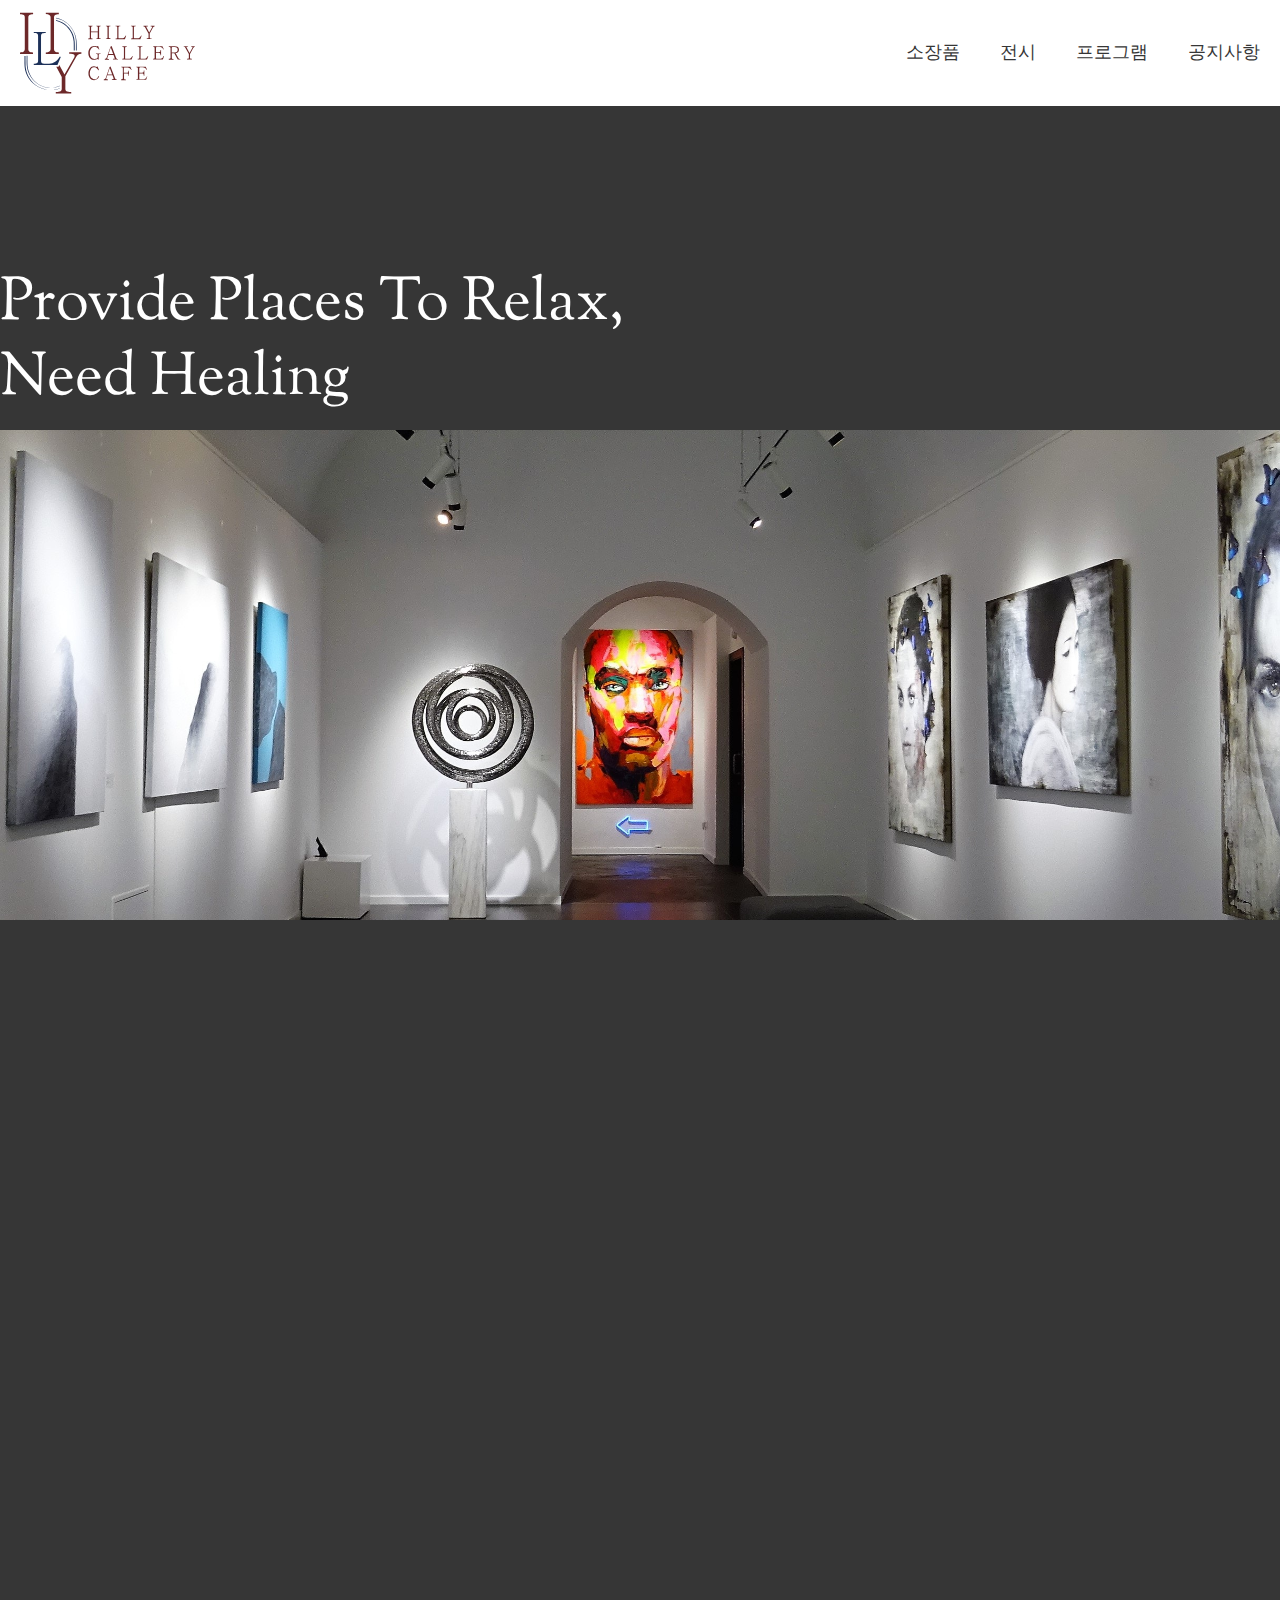
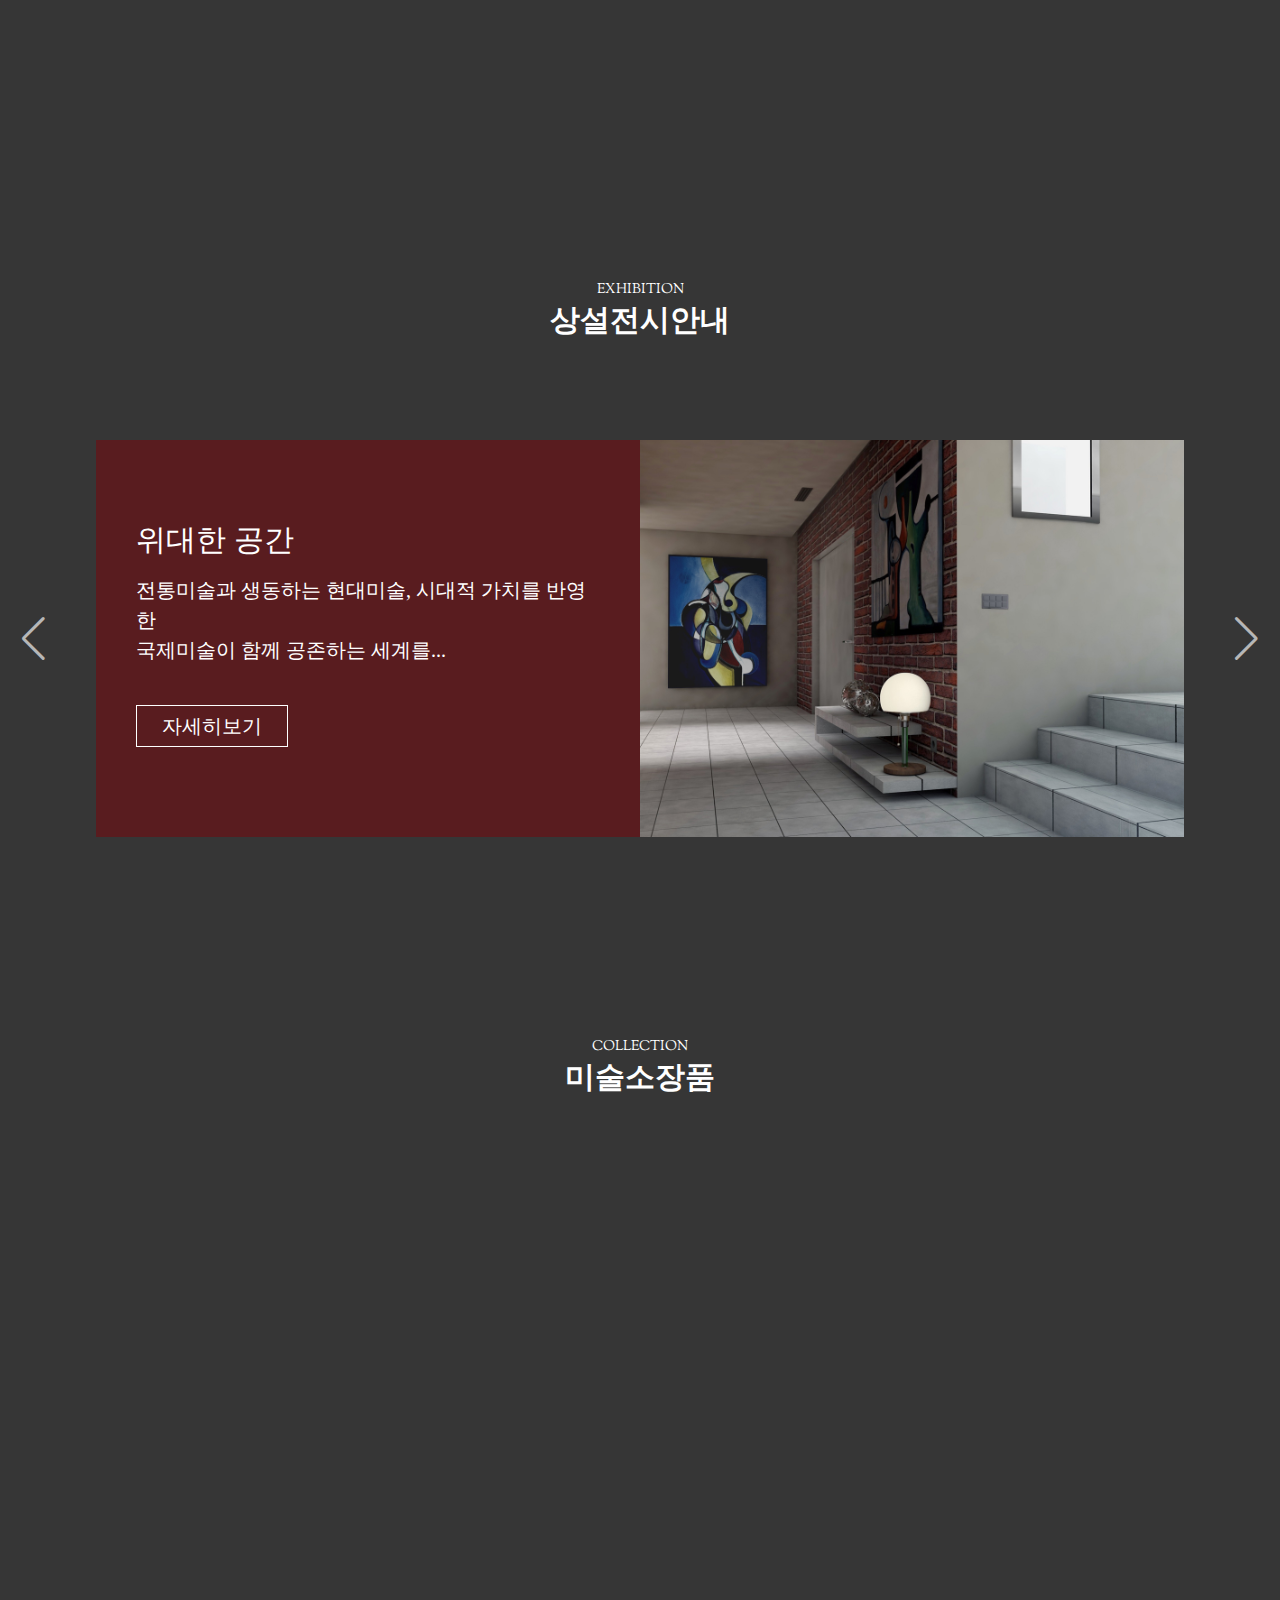
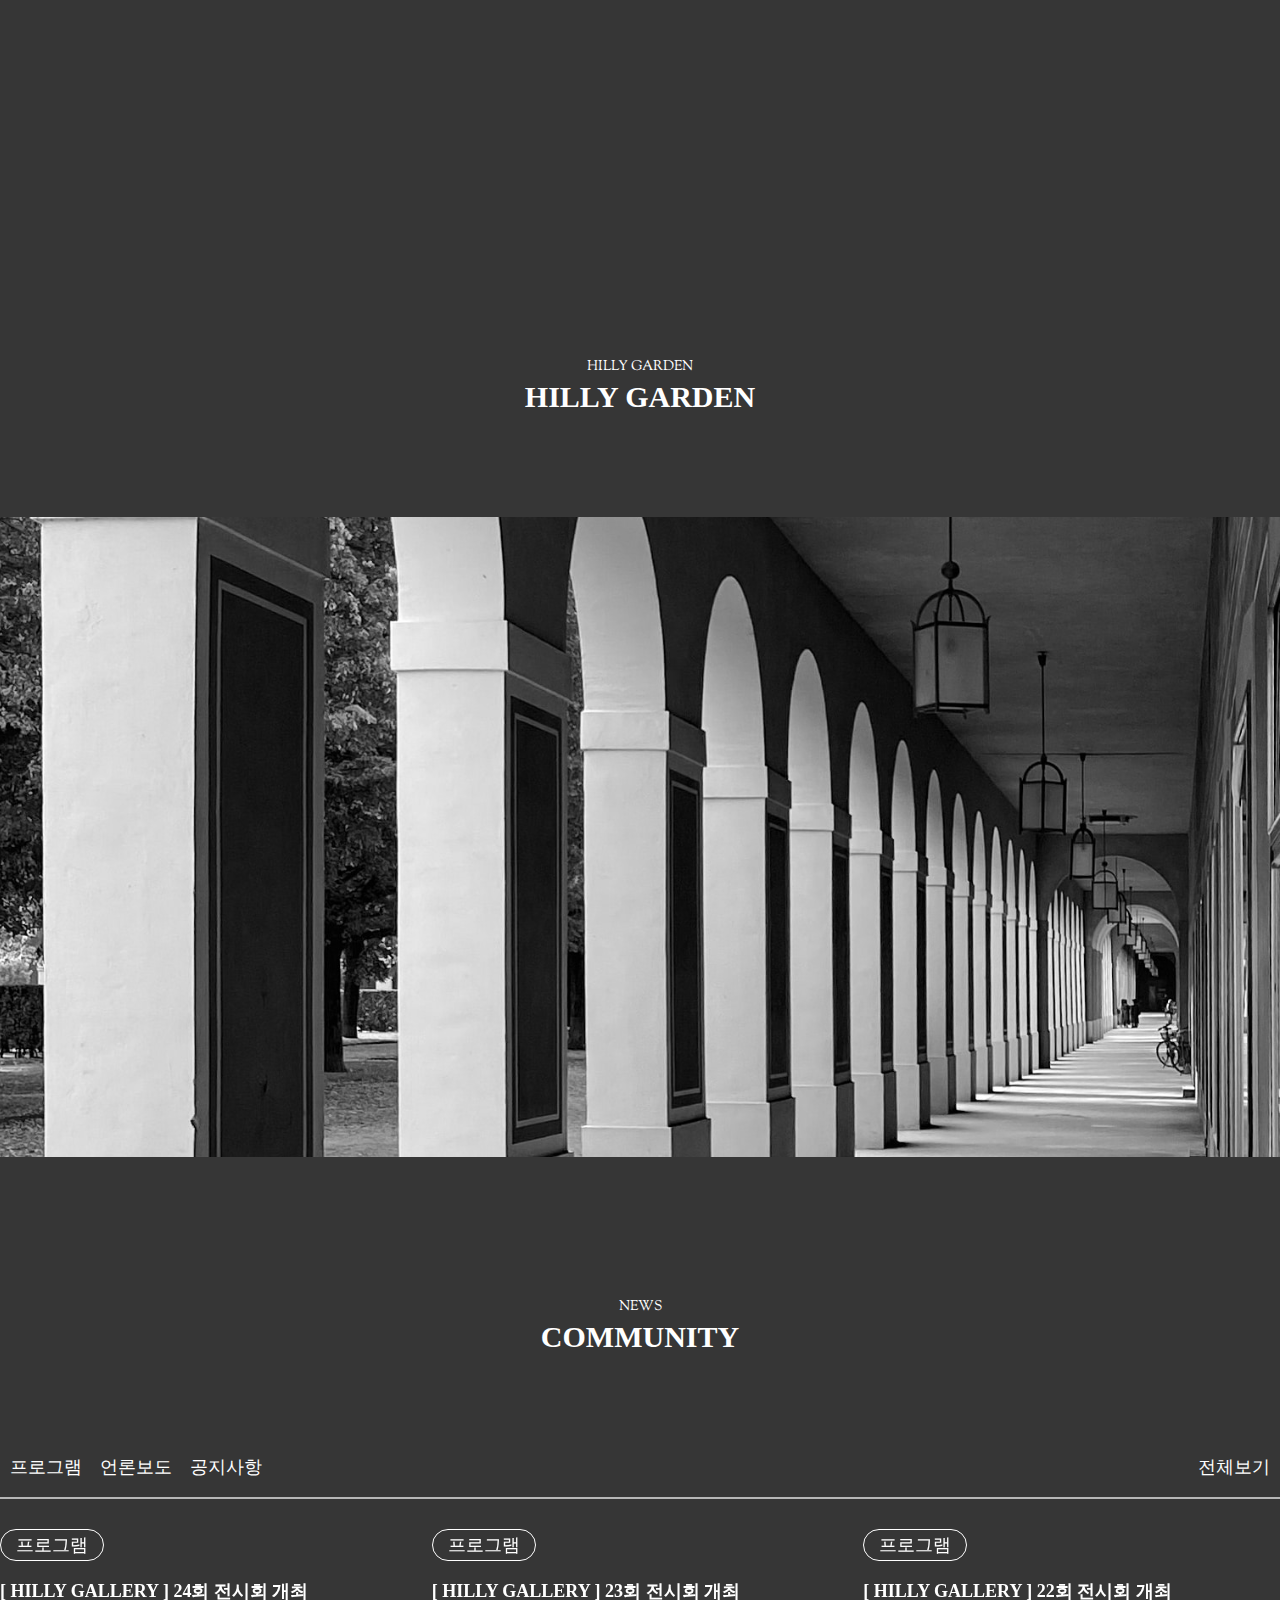
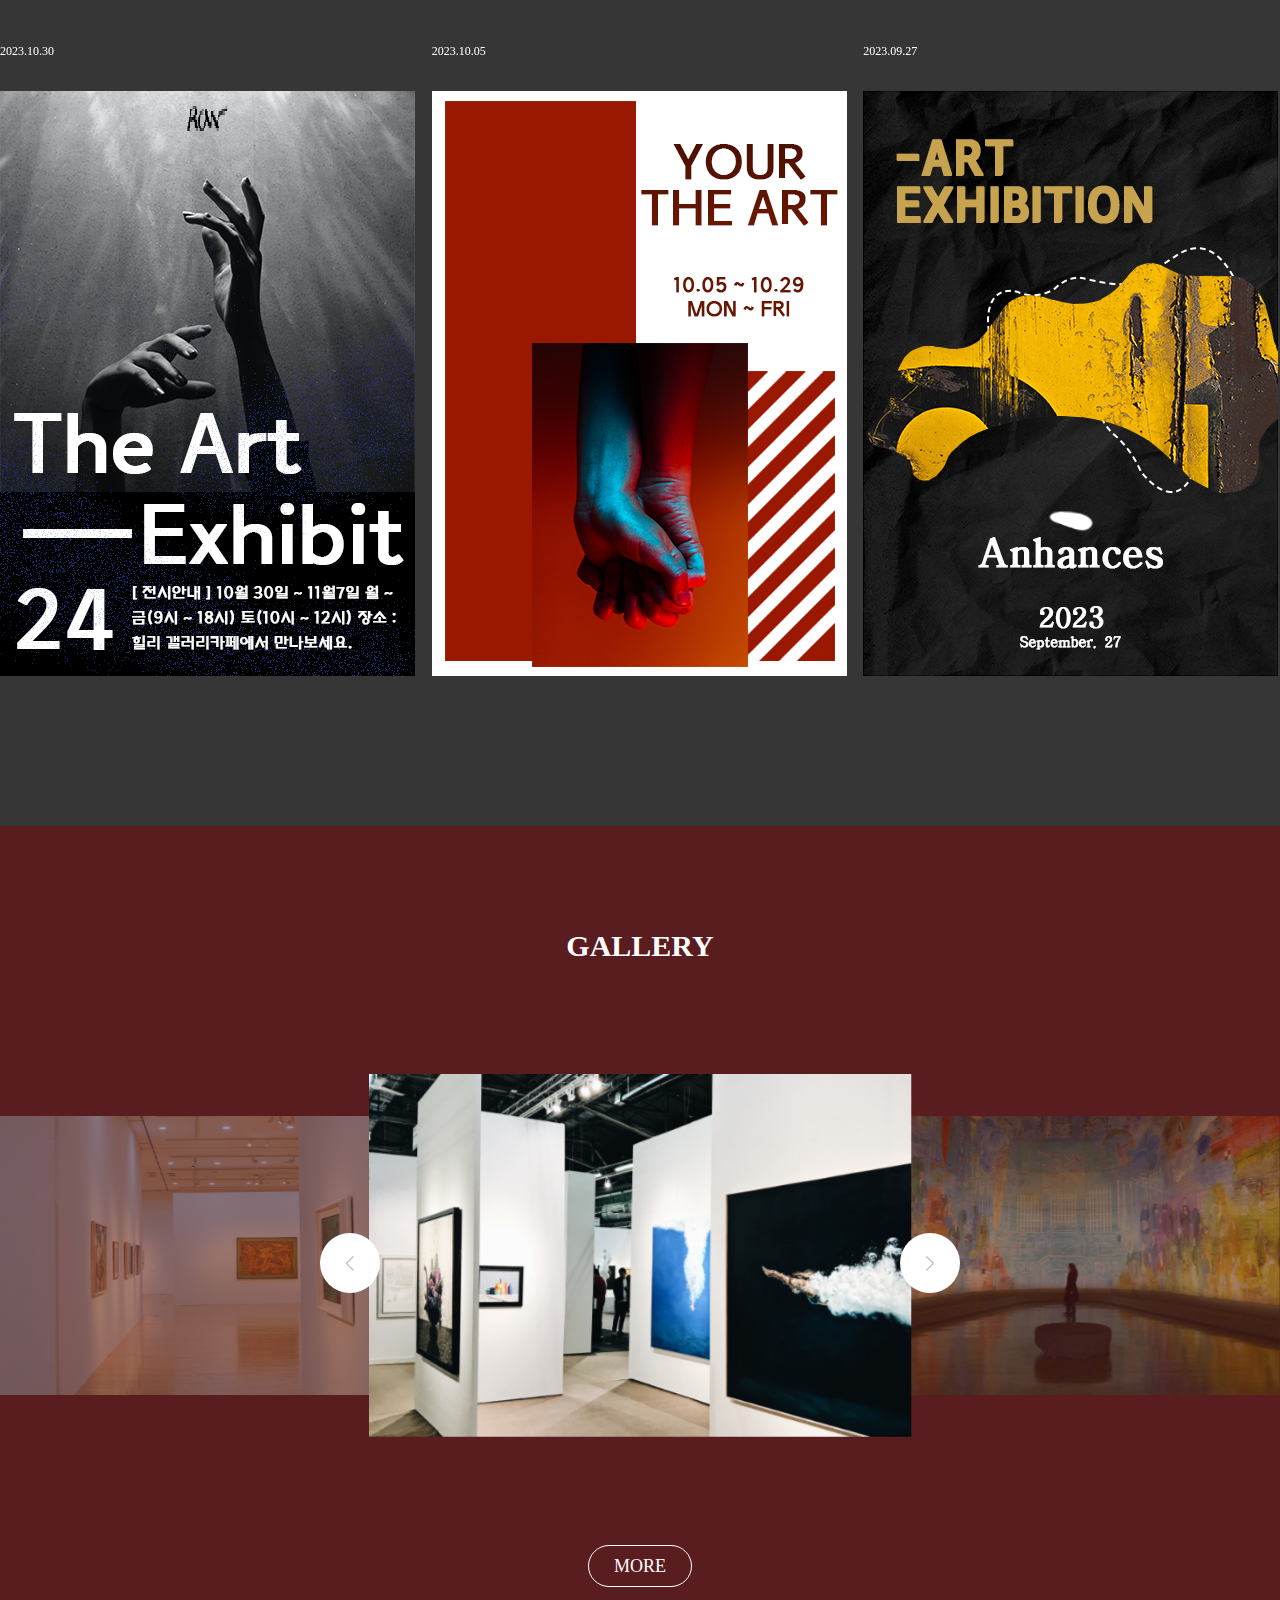
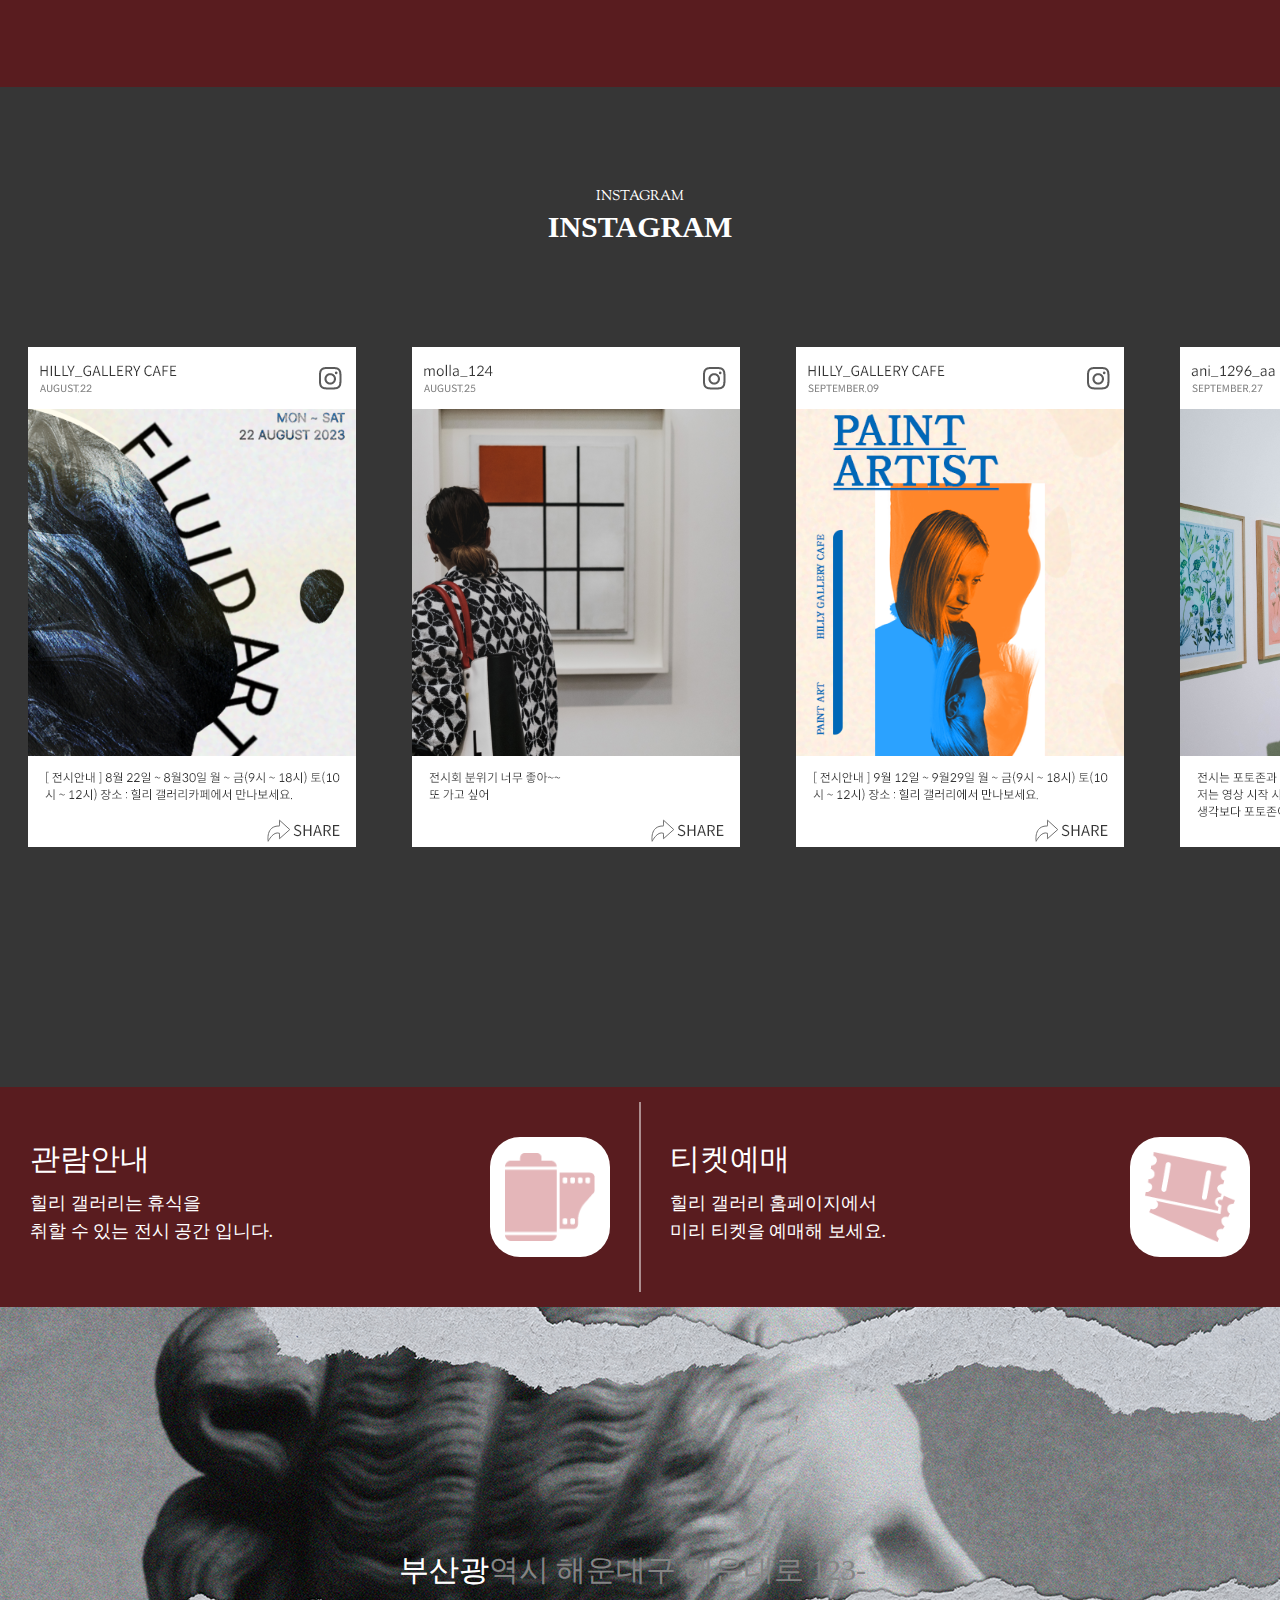
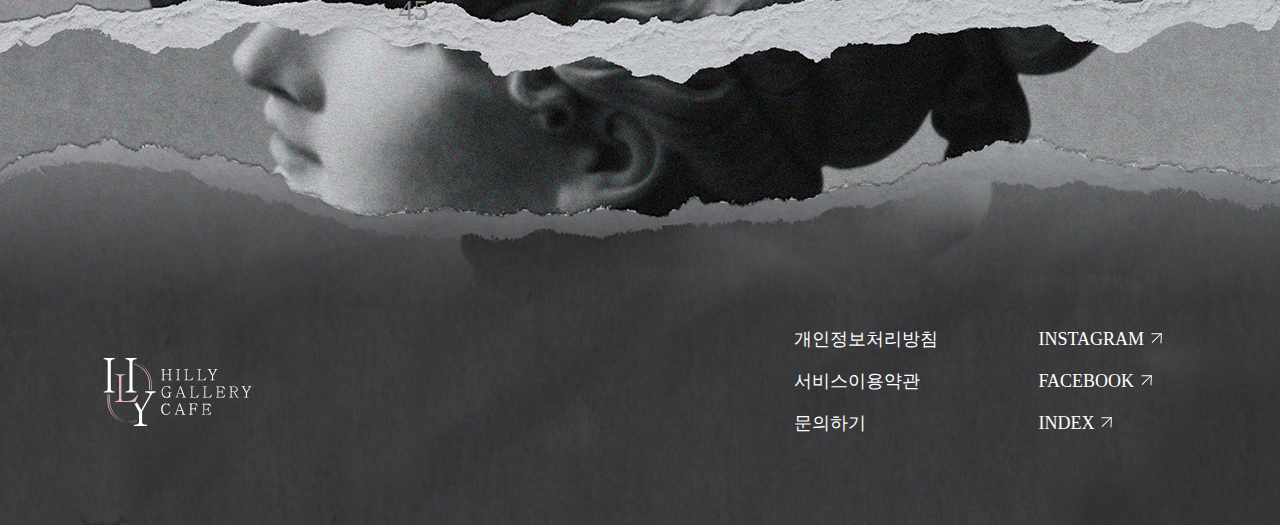
==== commit 2569e2ea: "Add files via upload" ====
--- a/sub1.html
+++ b/sub1.html
@@ -610,23 +610,23 @@
             <div class="footer_box">
                 <ul class="footer_text">
                     <li>
-                        <a href="#">개인정보처리방침</a>
+                        <a href="#none">개인정보처리방침</a>
                     </li>
                     <li>
-                        <a href="#">서비스이용약관</a>
+                        <a href="#none">서비스이용약관</a>
                     </li>
                     <li>
-                        <a href="#">문의하기</a>
+                        <a href="#none">문의하기</a>
                     </li>
                 </ul><!--footer_text-->
                 <ul class="footer_sns">
                     <li>
-                        <a href="#">
+                        <a href="https://www.instagram.com/">
                             INSTAGRAM <img src="./img/footer_more.png" alt="more">
                         </a>
                     </li>
                     <li>
-                        <a href="#">
+                        <a href="https://ko-kr.facebook.com/">
                             FACEBOOK <img src="./img/footer_more.png" alt="more">
                         </a>
                     </li>
@@ -648,7 +648,7 @@
         </div><!--footer_typing_-->
         <div id="ticket">
             <div class="ticket_1">
-                <a href="#">
+                <a href="#none">
                     <div class="inner1">
                         <h3>
                             관람안내
@@ -664,7 +664,7 @@
                 </a>
             </div><!--ticket_1-->
             <div class="ticket_2">
-                <a href="#">
+                <a href="#none">
                     <div class="inner1">
                         <h3>
                             티켓예매
--- a/css/sub1.css
+++ b/css/sub1.css
@@ -789,6 +789,7 @@
         opacity: 1;
         transition: all 0.5s;
     }
+}
 
 
 
@@ -1125,6 +1126,10 @@
 
     .header{
         width: 100%;
+    }
+    .header>h1{
+        padding-left: 20px;
+        width: 120px;
     }
     #gnb{
         display: none;
@@ -1251,6 +1256,7 @@
     
     #main>h1{
         width: 100%;
+        padding-top: 160px;
     }
 
 
@@ -1312,14 +1318,32 @@
     }
 
 
+    /*exhibition*/
+
+
+    .title{
+        font-size: 30px;
+        line-height: 40px;
+        font-weight: 700;
+        text-align: center;
+        padding-bottom: 80px;
+    }
+
+
     /*garden*/
 
 
+    #gallery{
+        padding-top: 70px;
+    }
     .garden_img{
         height: 400px;
         background: url(../img/garden_.png) no-repeat center 100%;
         background-size: cover;
     }
+    #gallery>a{
+        margin-bottom: 70px;
+    }
     
 
     /*communtiy*/
@@ -1390,4 +1414,12 @@
     .ticket_1 a, .ticket_2 a{
         padding: 20px;
     }
+    
+
+    /*popup*/
+
+
+    .popup_inner{
+        width: 90%;
+    }
 }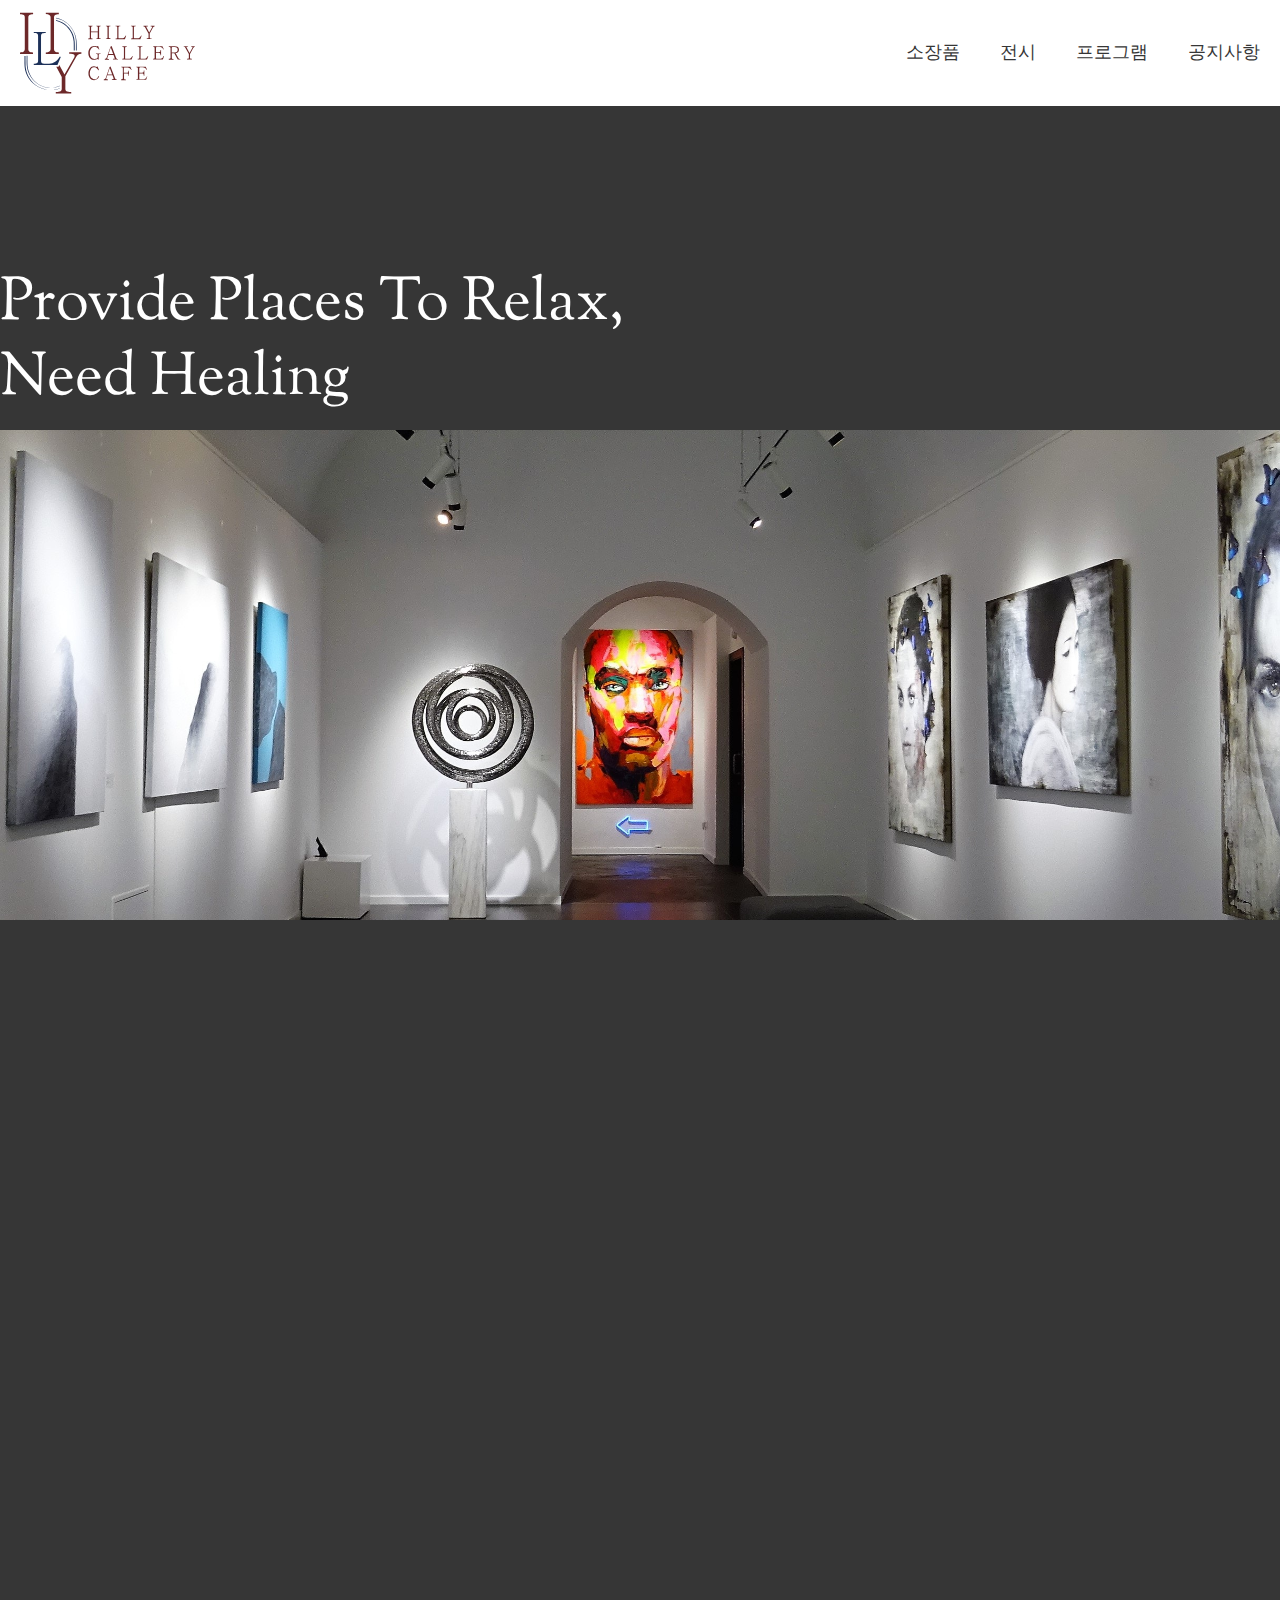
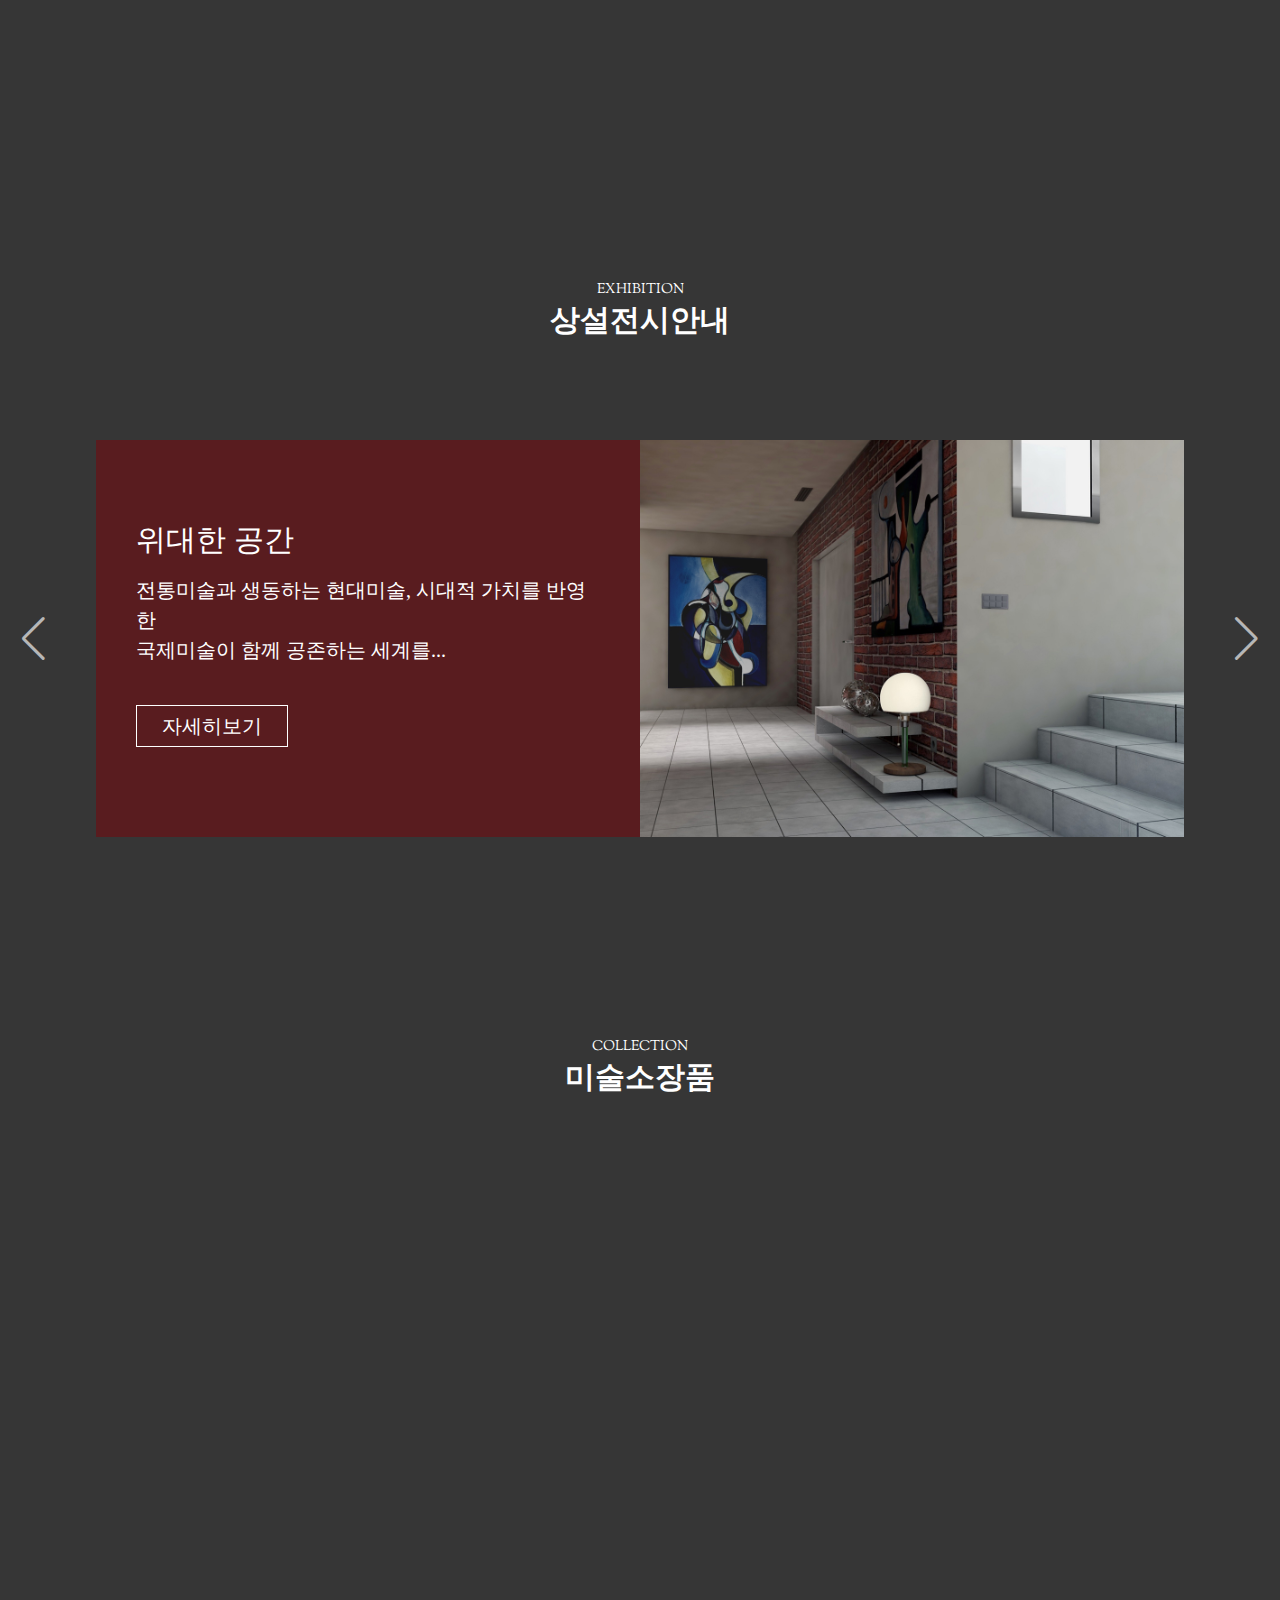
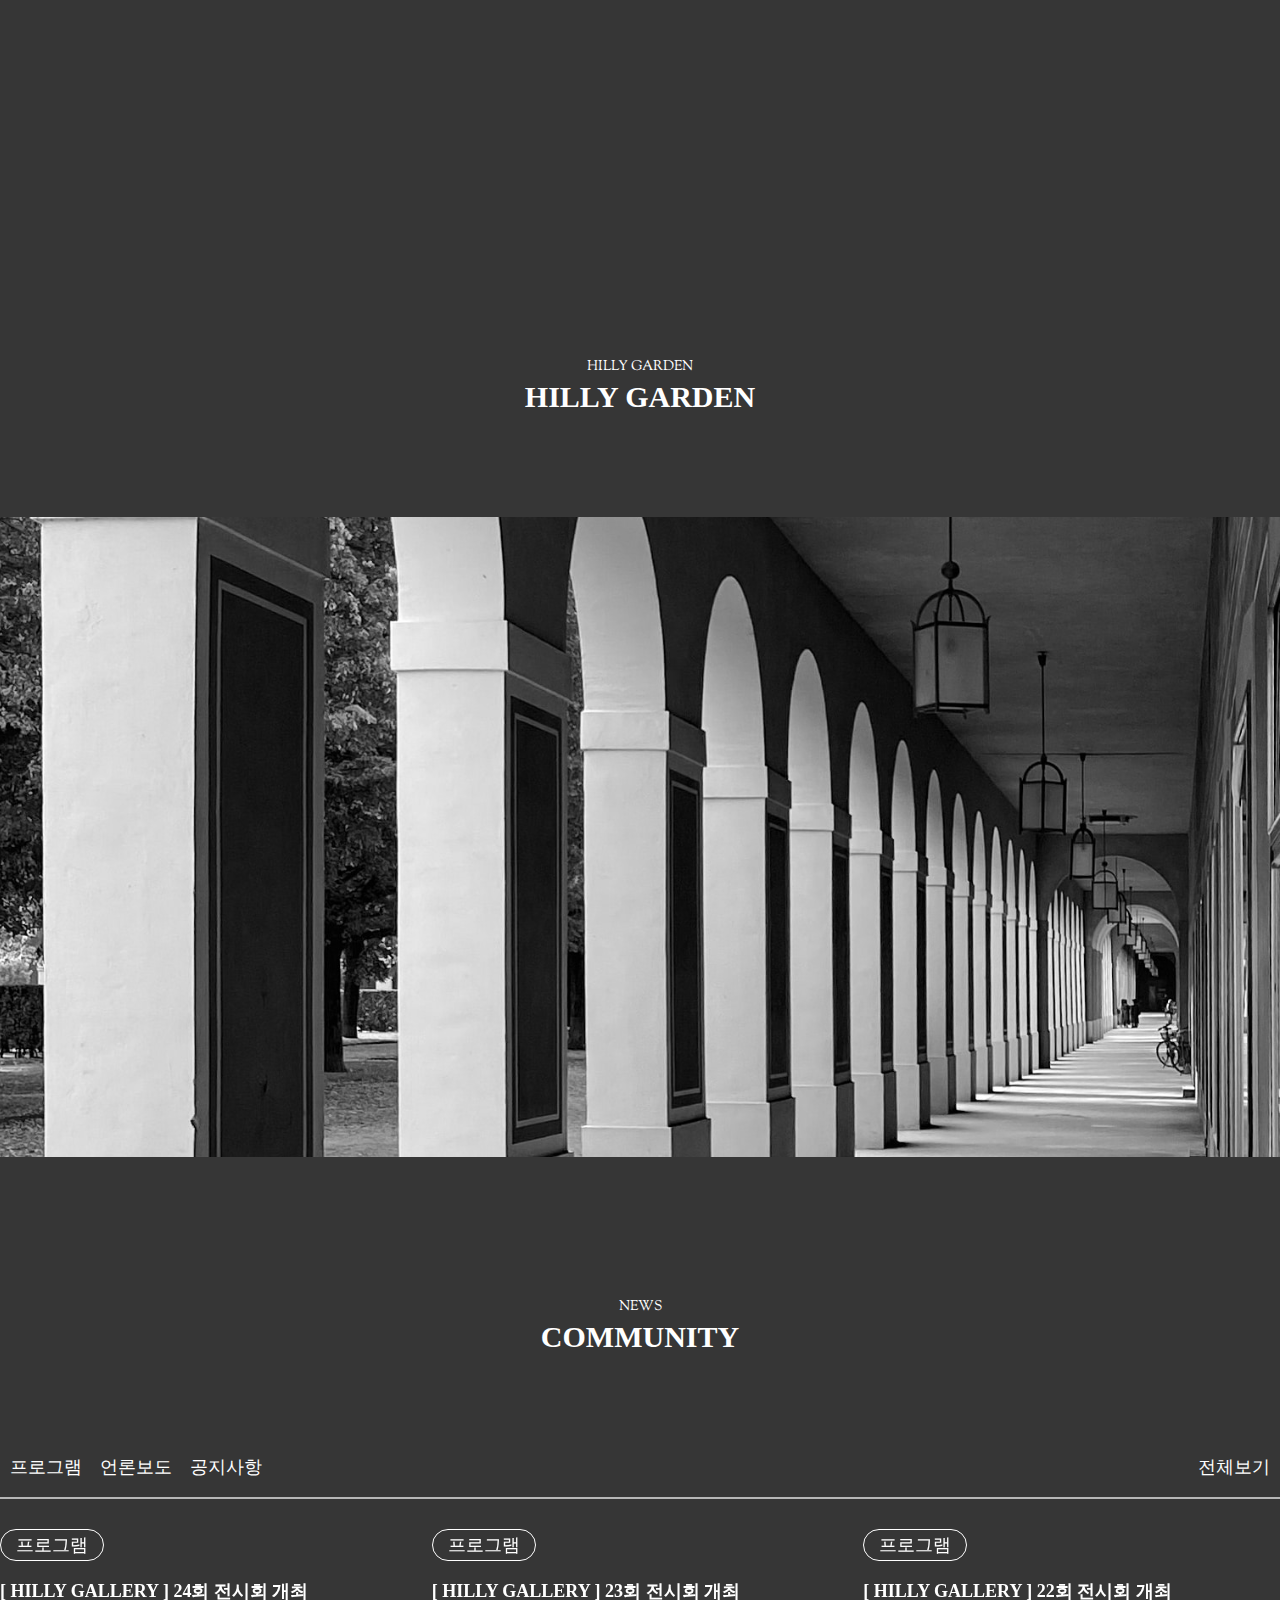
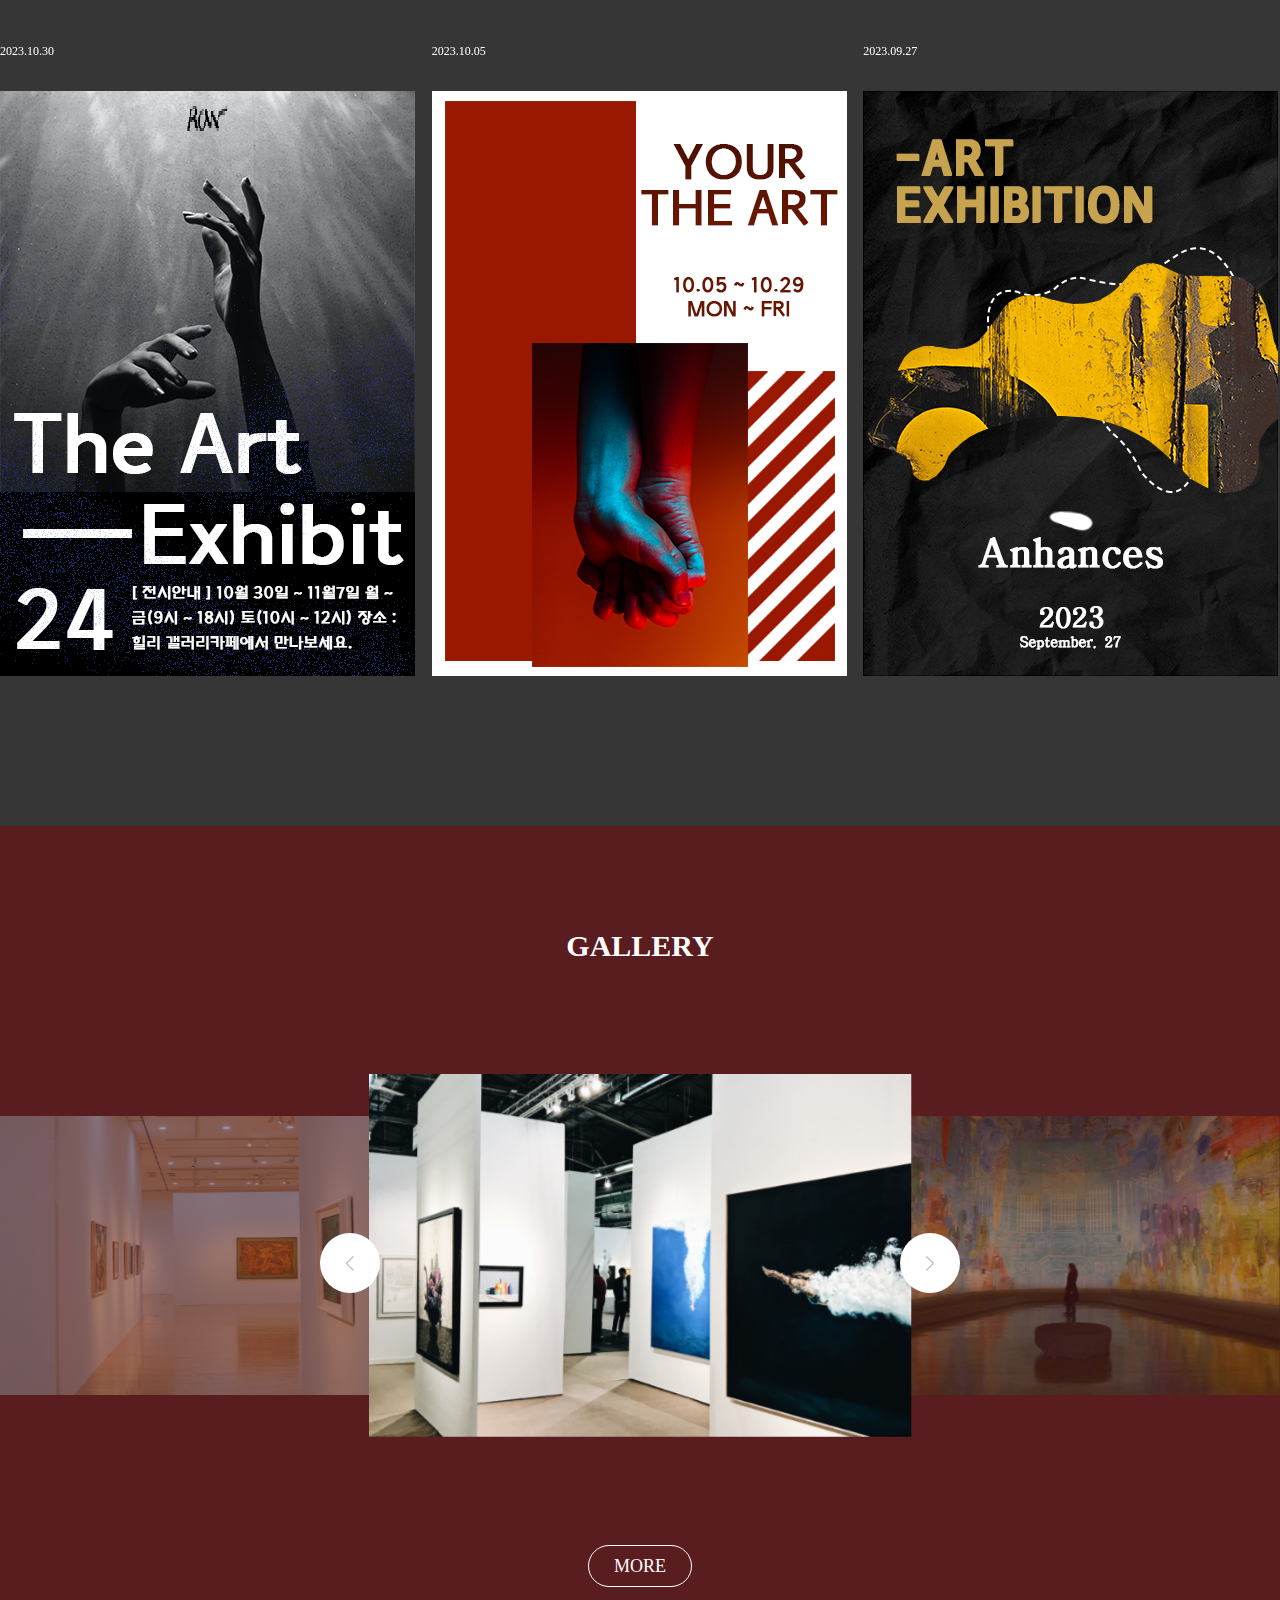
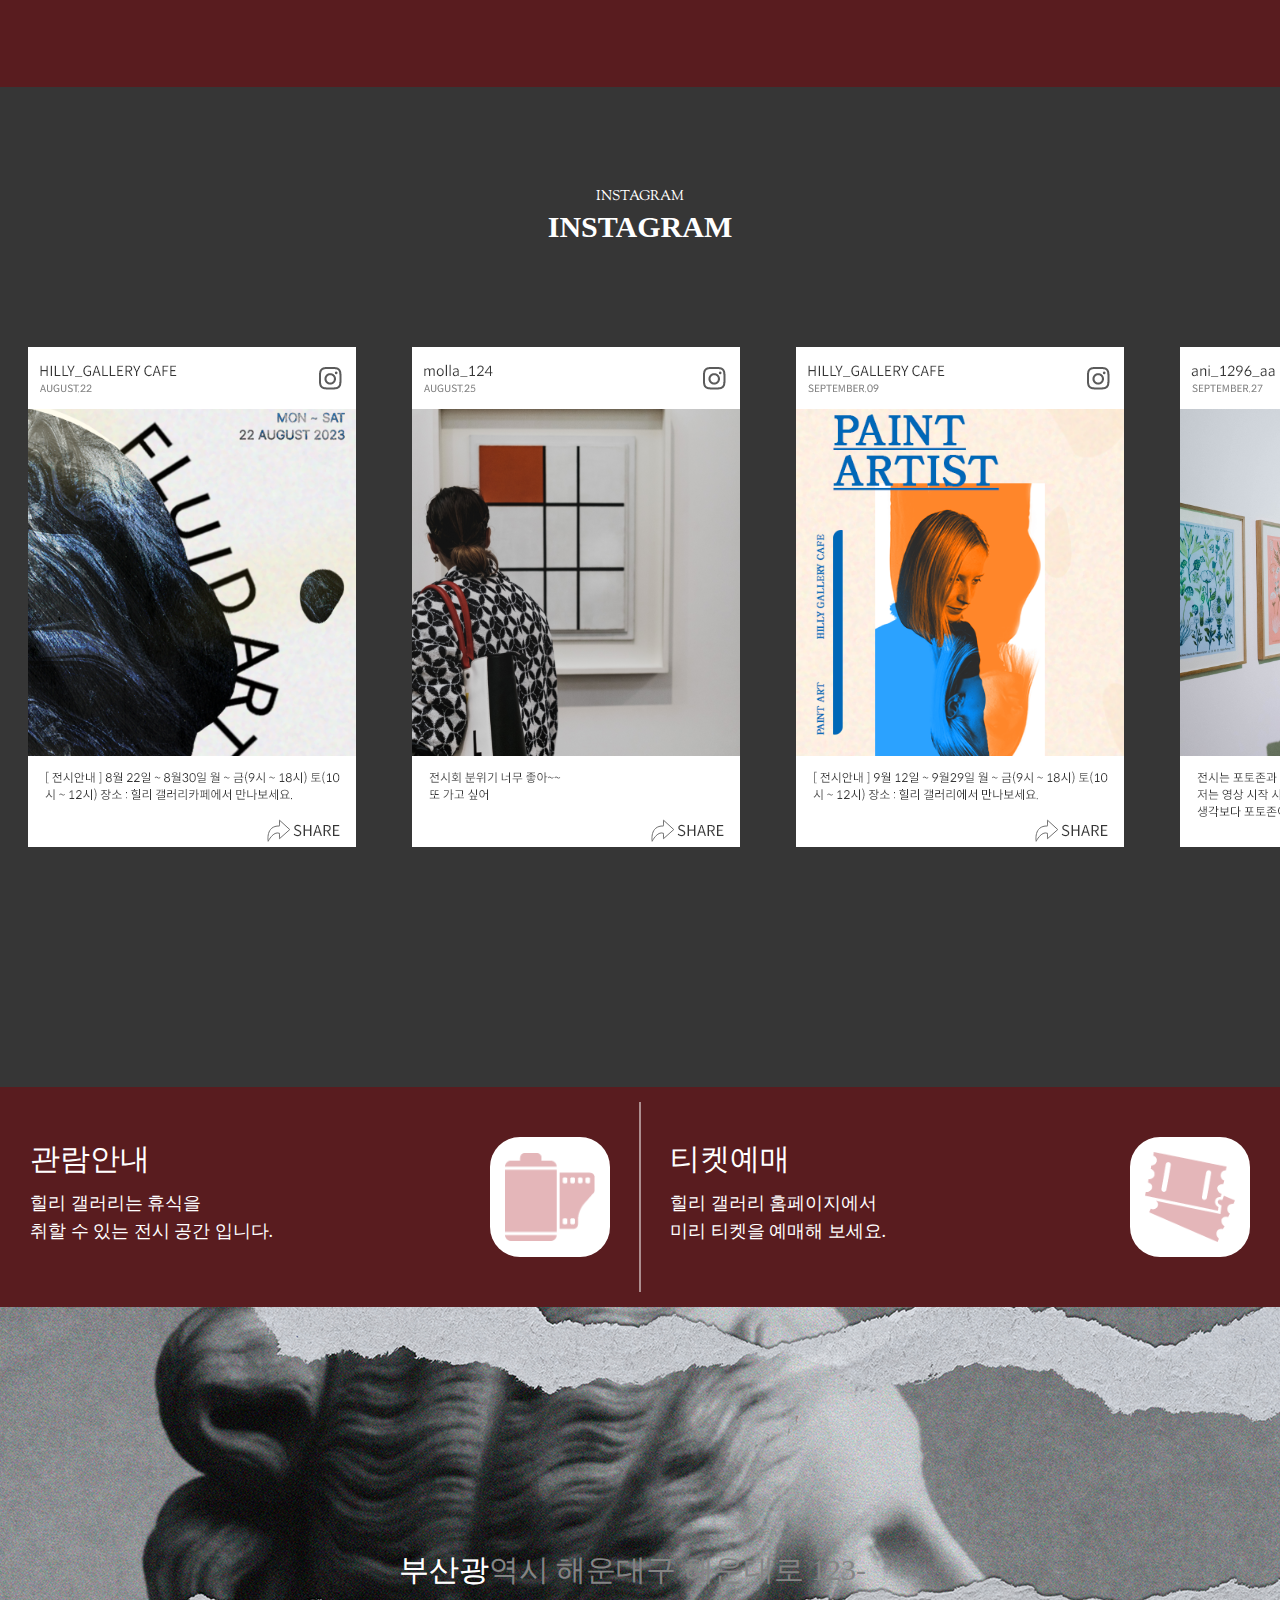
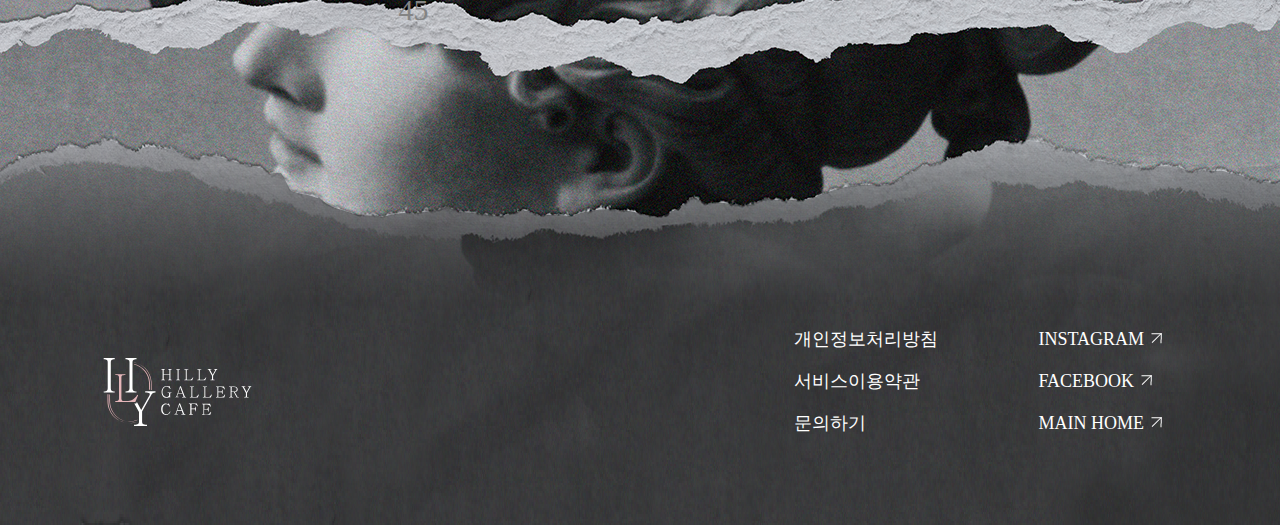
==== commit f7b9c79d: "Add files via upload" ====
--- a/sub1.html
+++ b/sub1.html
@@ -62,7 +62,7 @@
                     <li><a href="#exhibition">전시<div class="solid"></div></a></li>
                     <li><a href="#tab1">프로그램<div class="solid"></div></a></li>
                     <li><a href="#tab3">공지사항<div class="solid"></div></a></li>
-                    <li><a href="./index.html">INDEX<div class="solid"></div></a></li>
+                    <li><a href="./index.html">MAIN HOME<div class="solid"></div></a></li>
                 </ul>
                </div><!--slide-->
         </div><!--header-->
@@ -632,7 +632,7 @@
                     </li>
                     <li>
                         <a href="./index.html">
-                            INDEX <img src="./img/footer_more.png" alt="more">
+                            MAIN HOME <img src="./img/footer_more.png" alt="more">
                         </a>
                     </li>
                 </ul><!--footer_sns-->
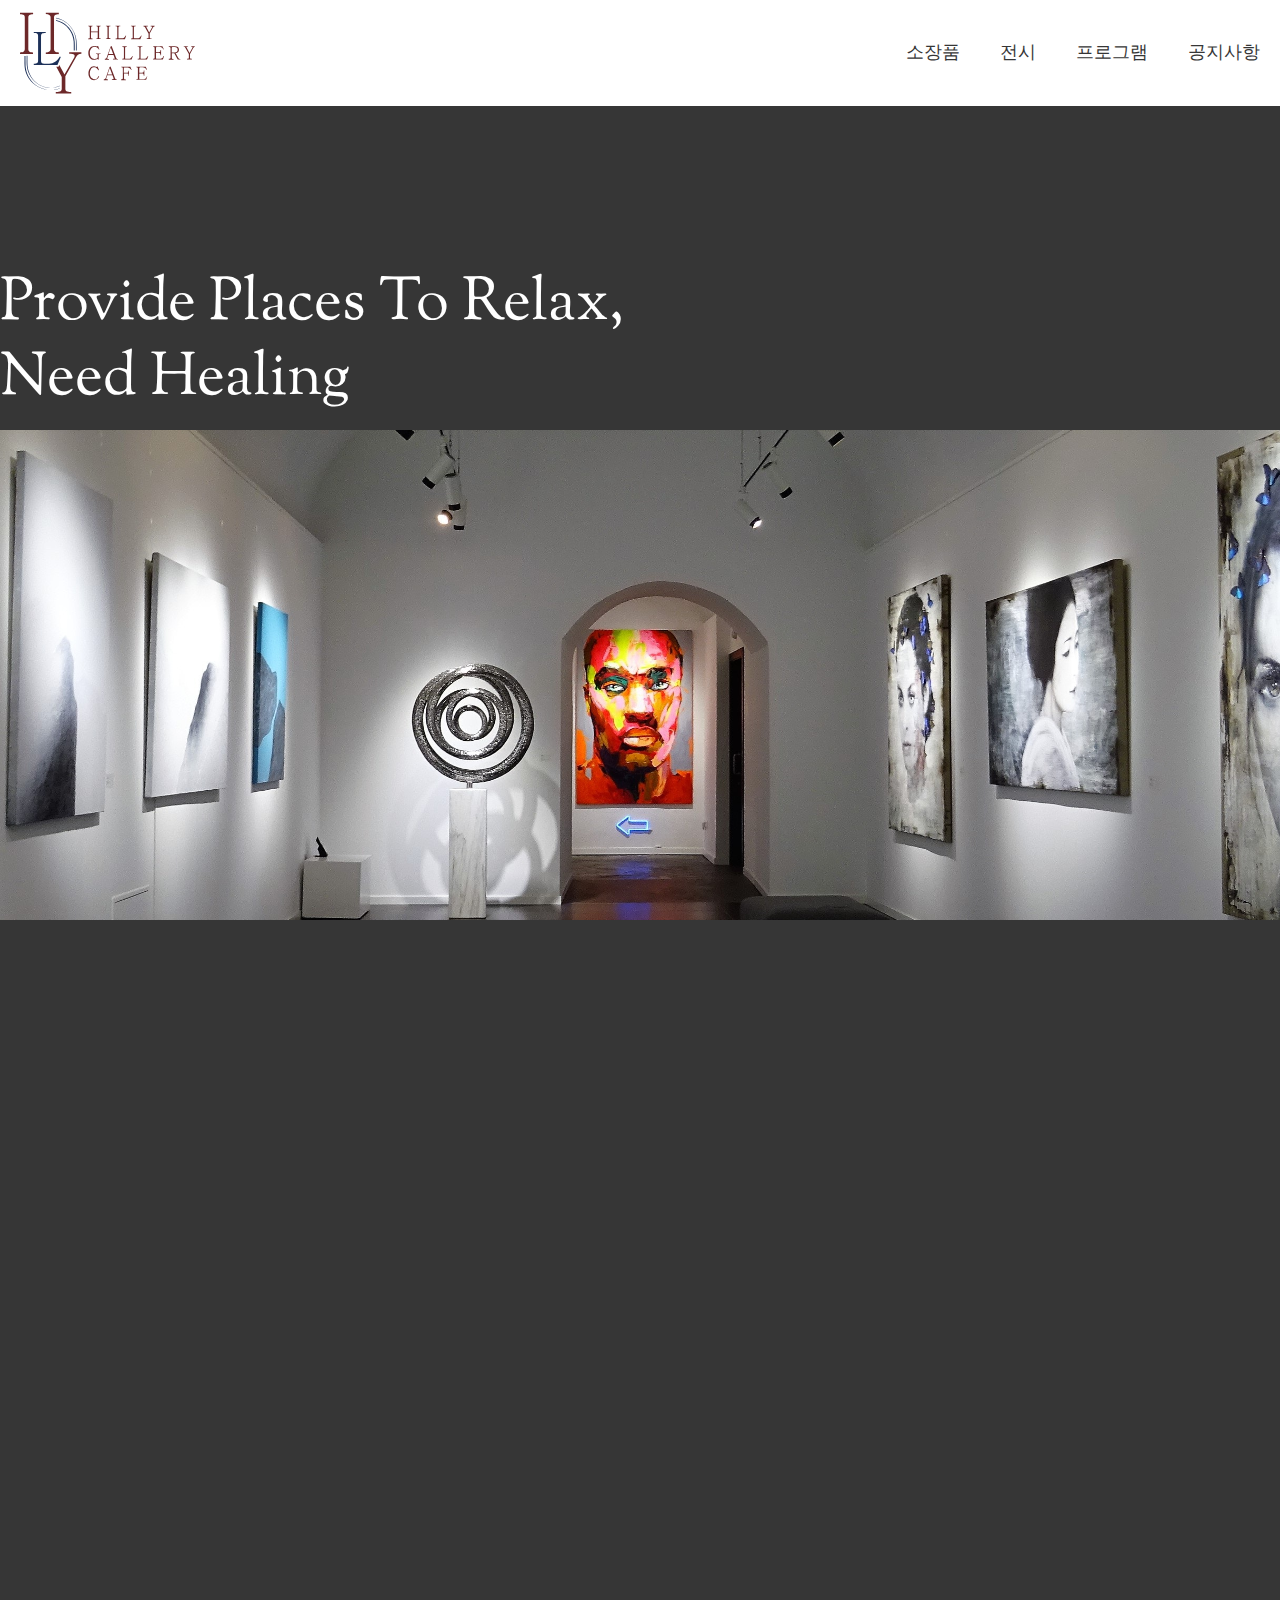
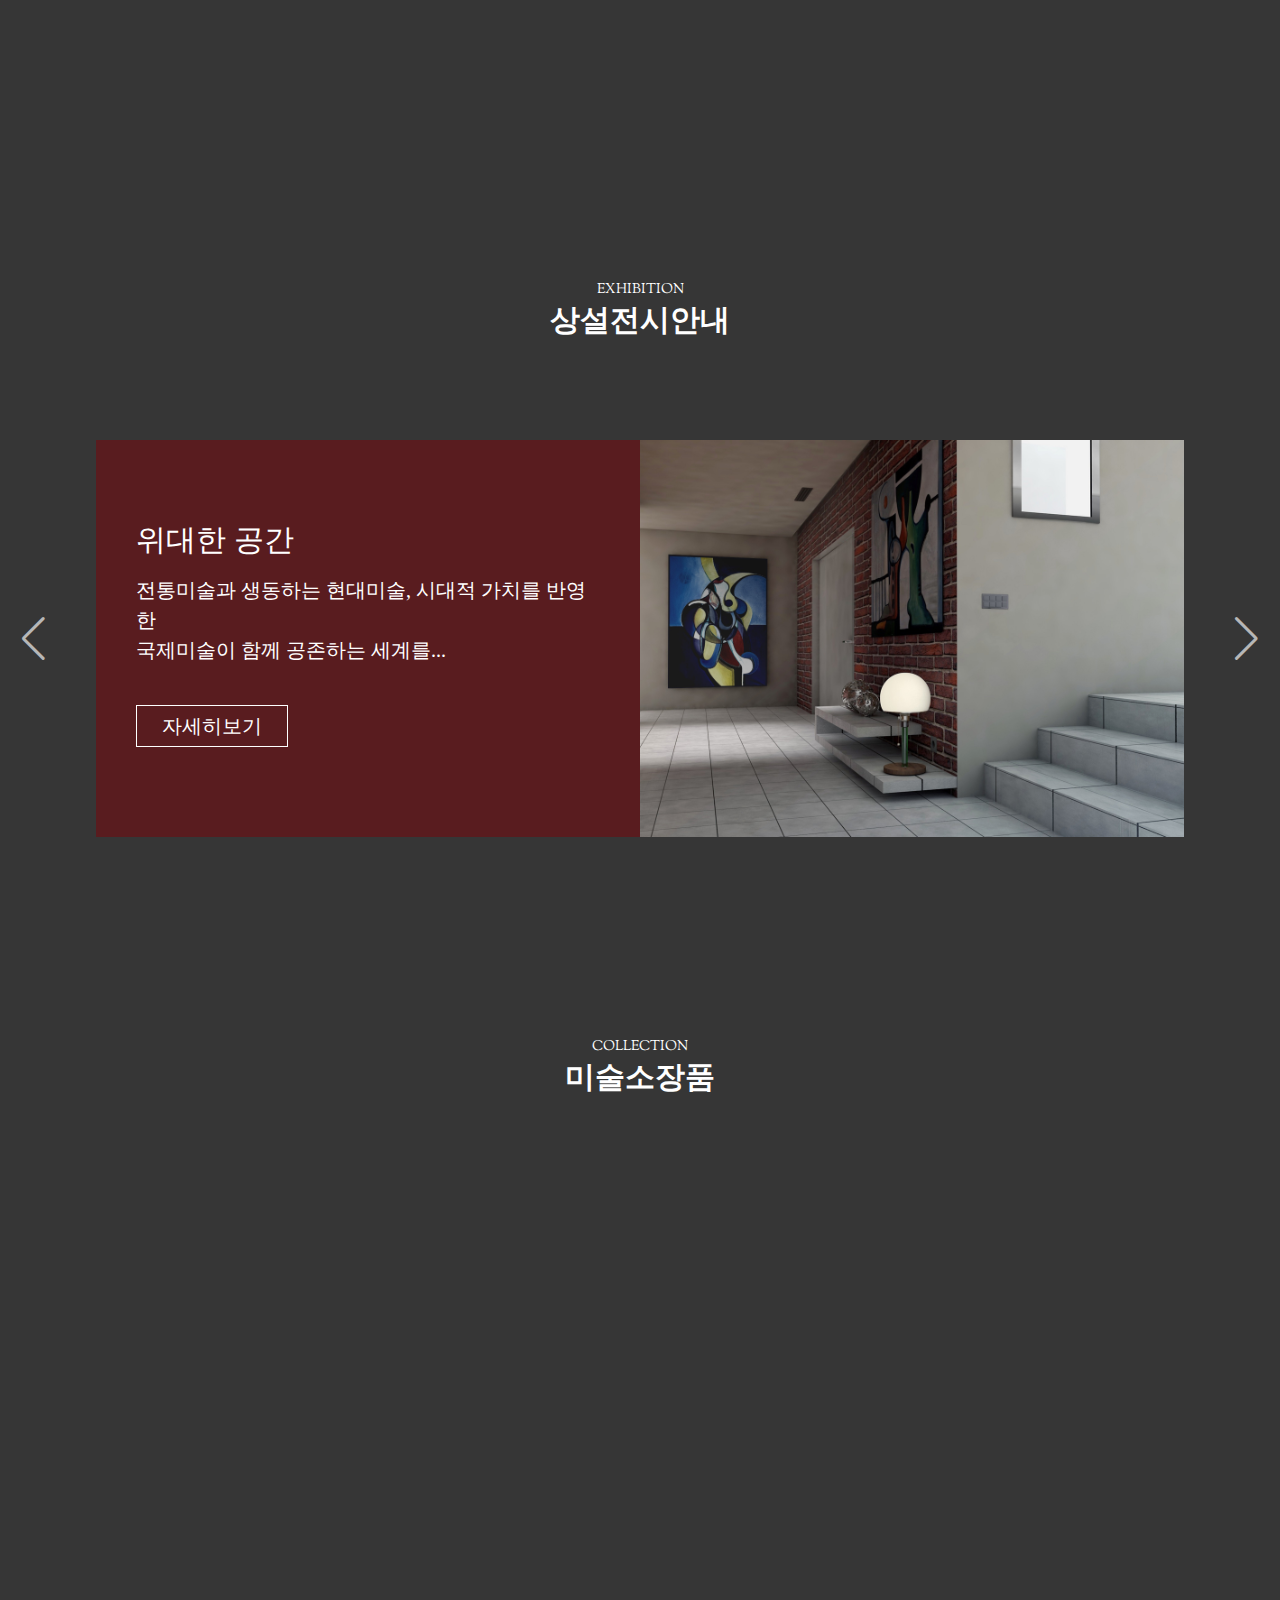
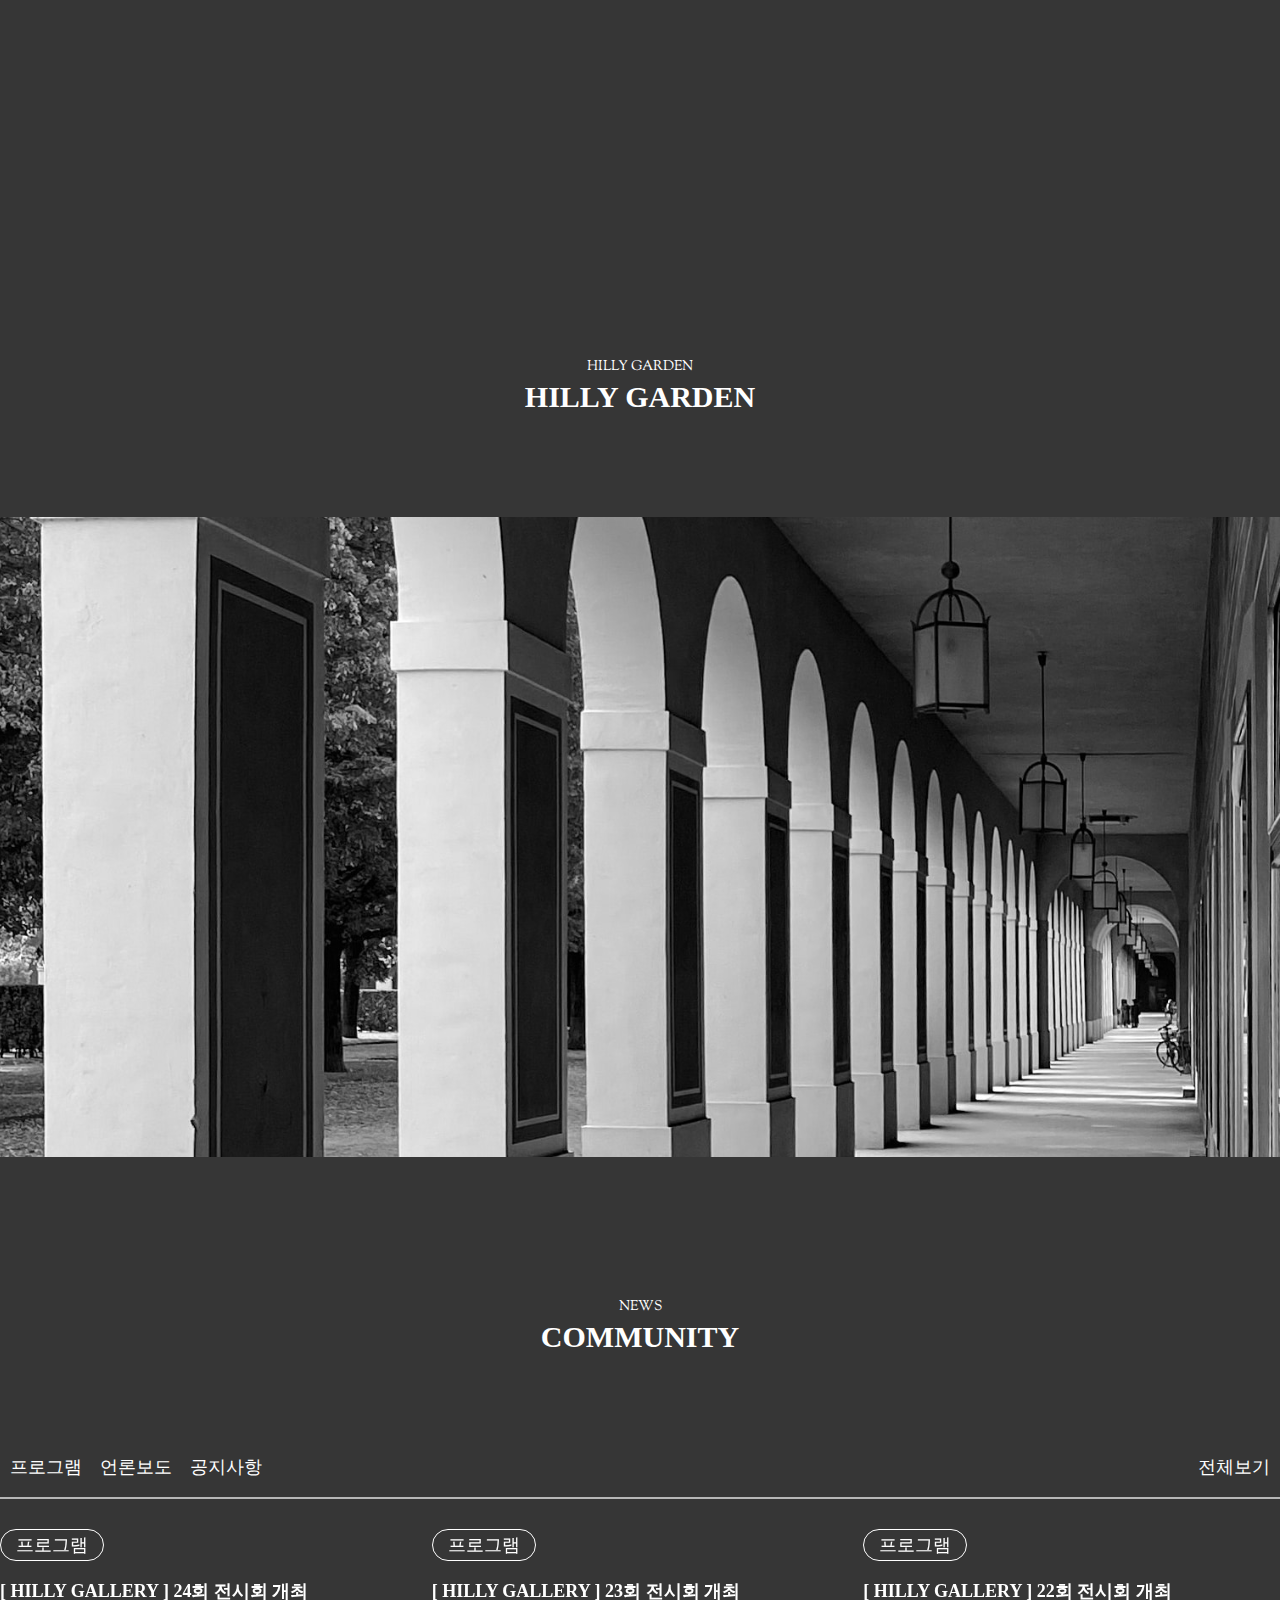
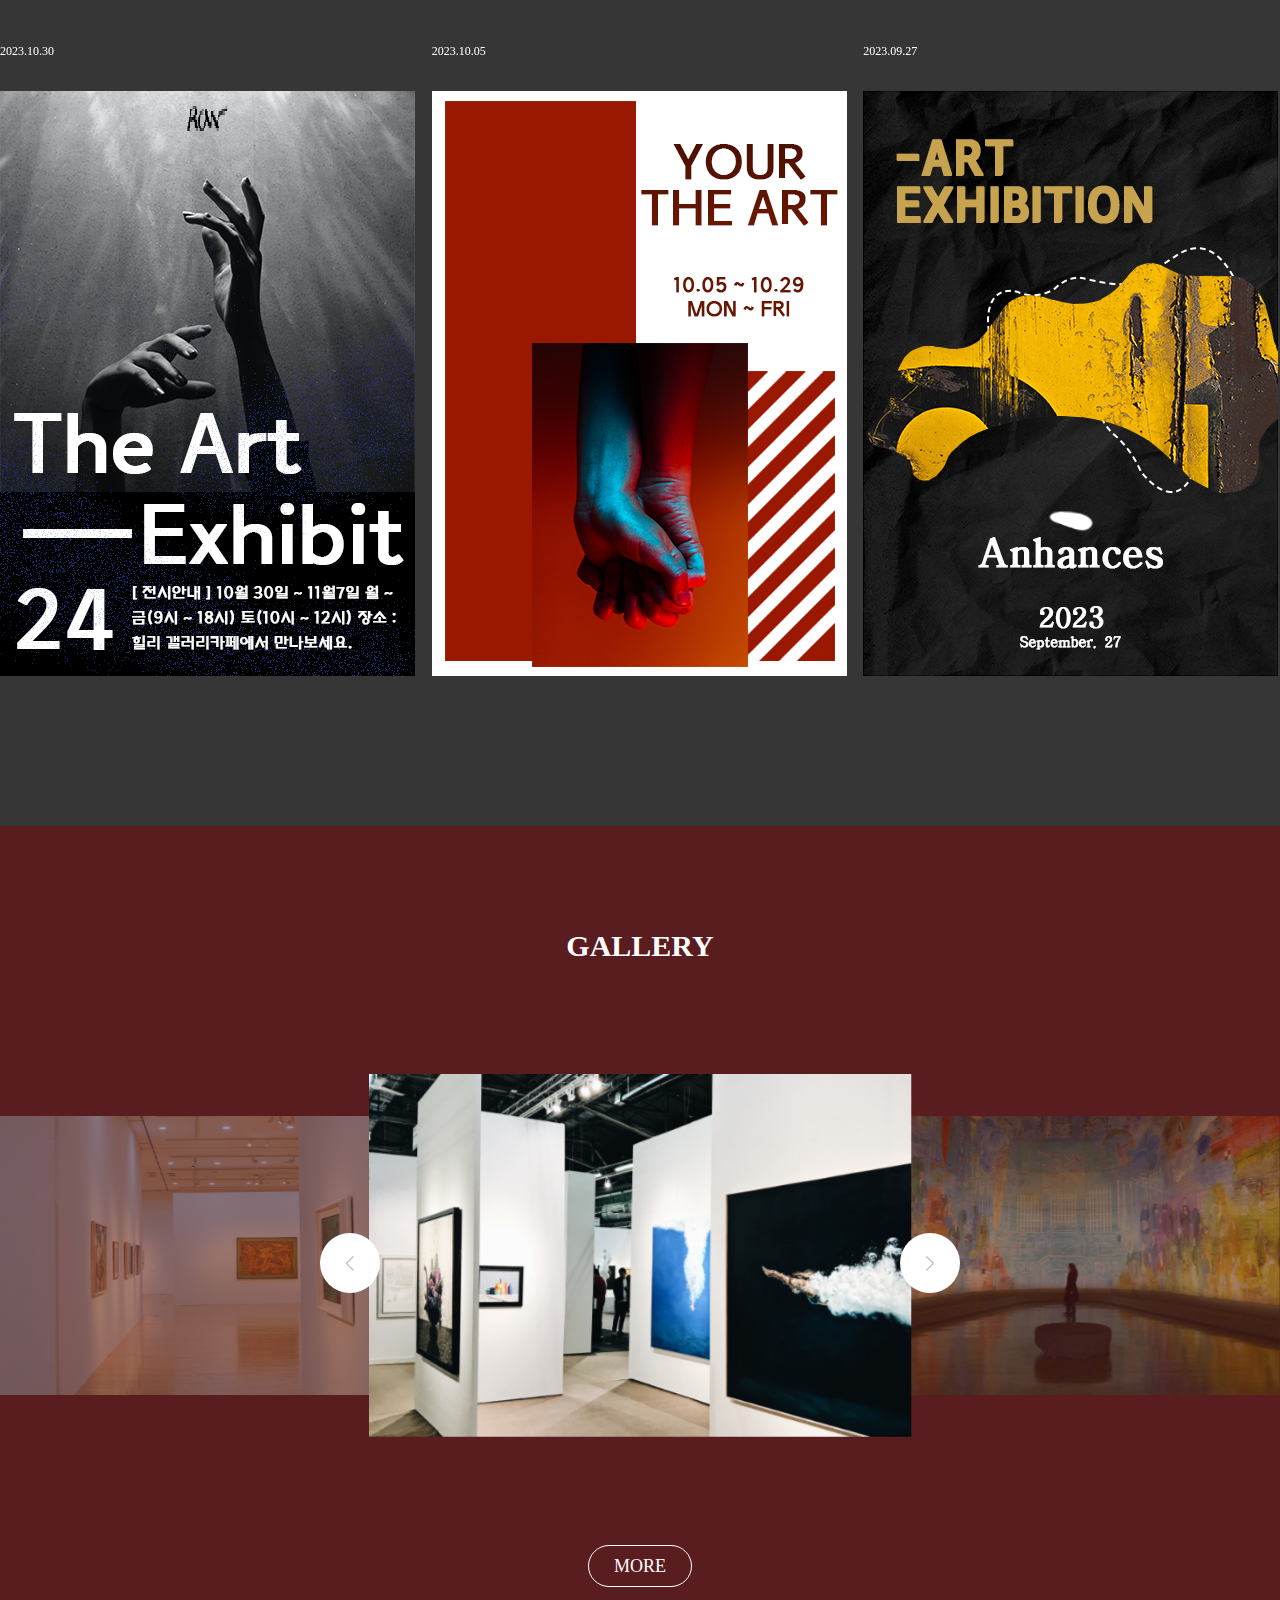
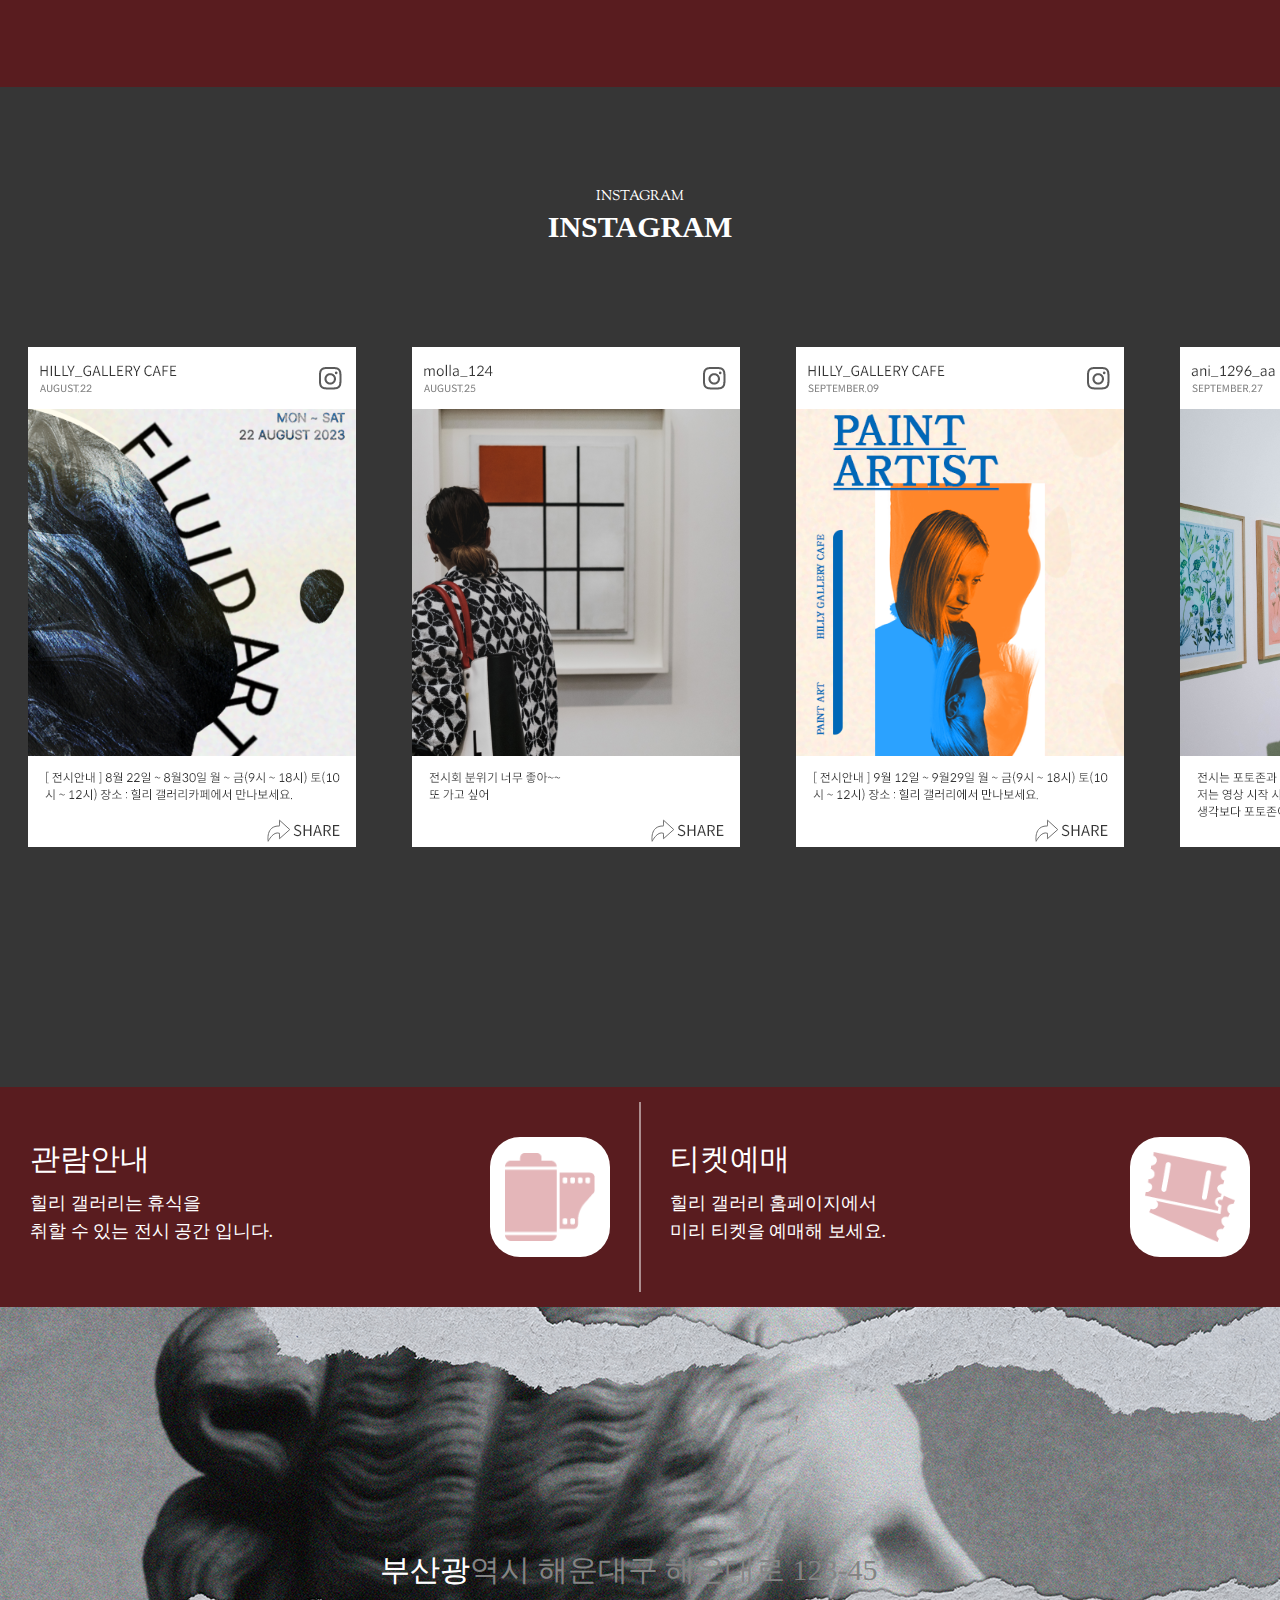
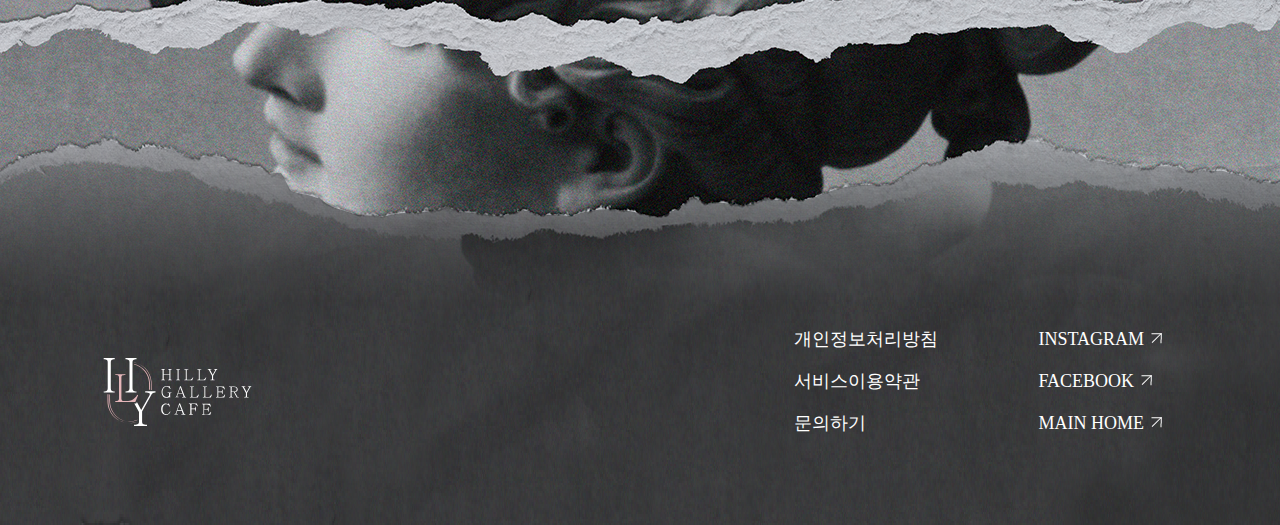
==== commit bc38c390: "Add files via upload" ====
--- a/sub1.html
+++ b/sub1.html
@@ -835,10 +835,14 @@
             spaceBetween: 30,
                     spaceBetween: 0,
                     breakpoints: {
+                        599: {
+                        slidesPerView: 2,
+                        spaceBetween: 15,
+                        },//599~849 사이일때 보여지는 모습
                         849: {
                         slidesPerView: 3,
                         spaceBetween: 15,
-                        },//800~1319 사이일때 보여지는 모습
+                        },//849~1319 사이일때 보여지는 모습
                         1320: {
                         slidesPerView: 3,
                         spaceBetween: 30,
--- a/css/sub1.css
+++ b/css/sub1.css
@@ -661,7 +661,7 @@
 .footer_typing, .footer_typing_{
     font-size: 30px;
     font-weight: 500;
-    width: 483px;
+    width: 520px;
     position: absolute;
     top: 38%;
     left: 50%;
@@ -1422,4 +1422,41 @@
     .popup_inner{
         width: 90%;
     }
+}
+
+/*420이하*/
+@media (max-width:419px){
+
+    /*footer*/
+
+
+    .footer_inner{
+        bottom: 40px;
+    }
+    .footer_inner .footer_box{
+        justify-content: center;
+        text-align: center;
+        flex-direction: column;
+        align-items: center;
+
+    }
+    .footer_inner .footer_box ul{
+        padding: 0;
+    }
+    .footer_inner .footer_box .footer_sns{
+        padding-right: 0;
+    }
+    .footer_inner .footer_box ul li a{
+        font-size: 16px;
+    }
+    #ticket h3{
+        font-size: 26px;
+    }
+    #ticket p{
+        font-size: 16px;
+        line-height: 26px;
+    }
+    .inner2{
+        display: none;
+    }
 }